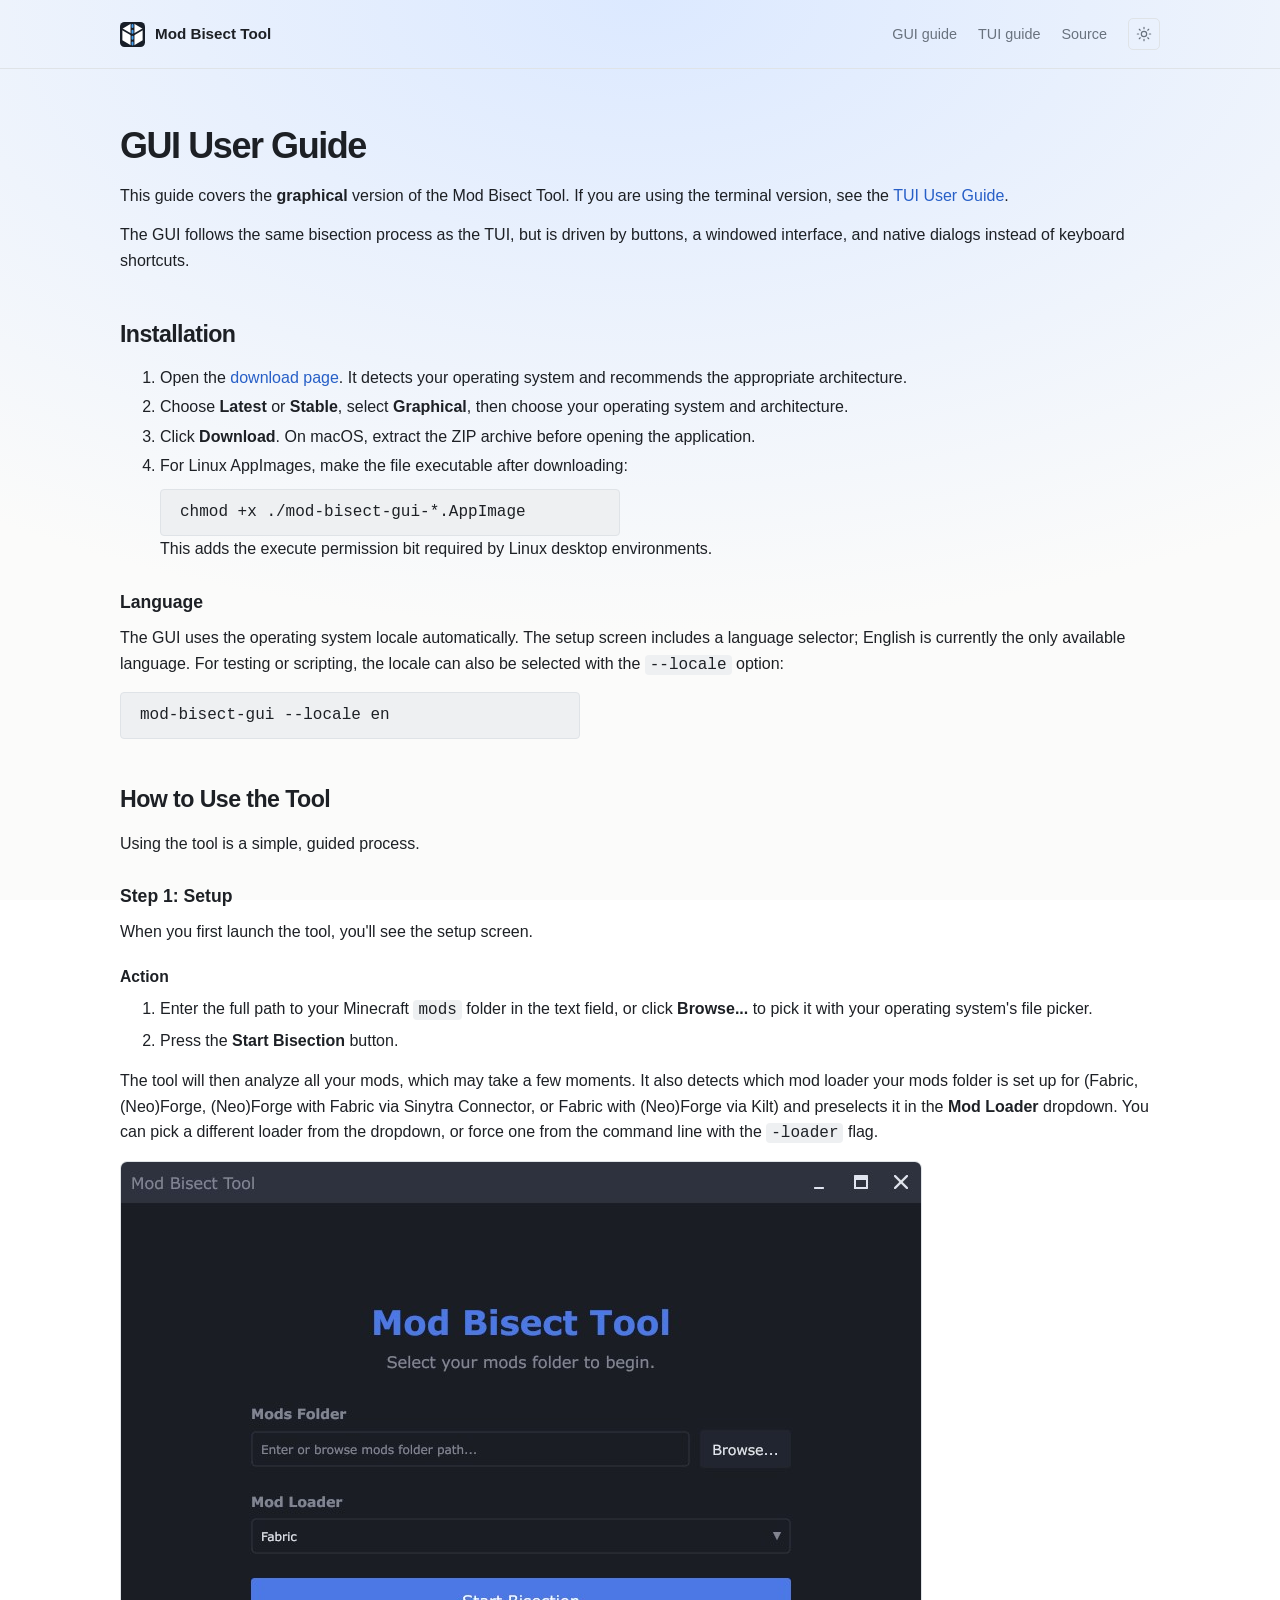
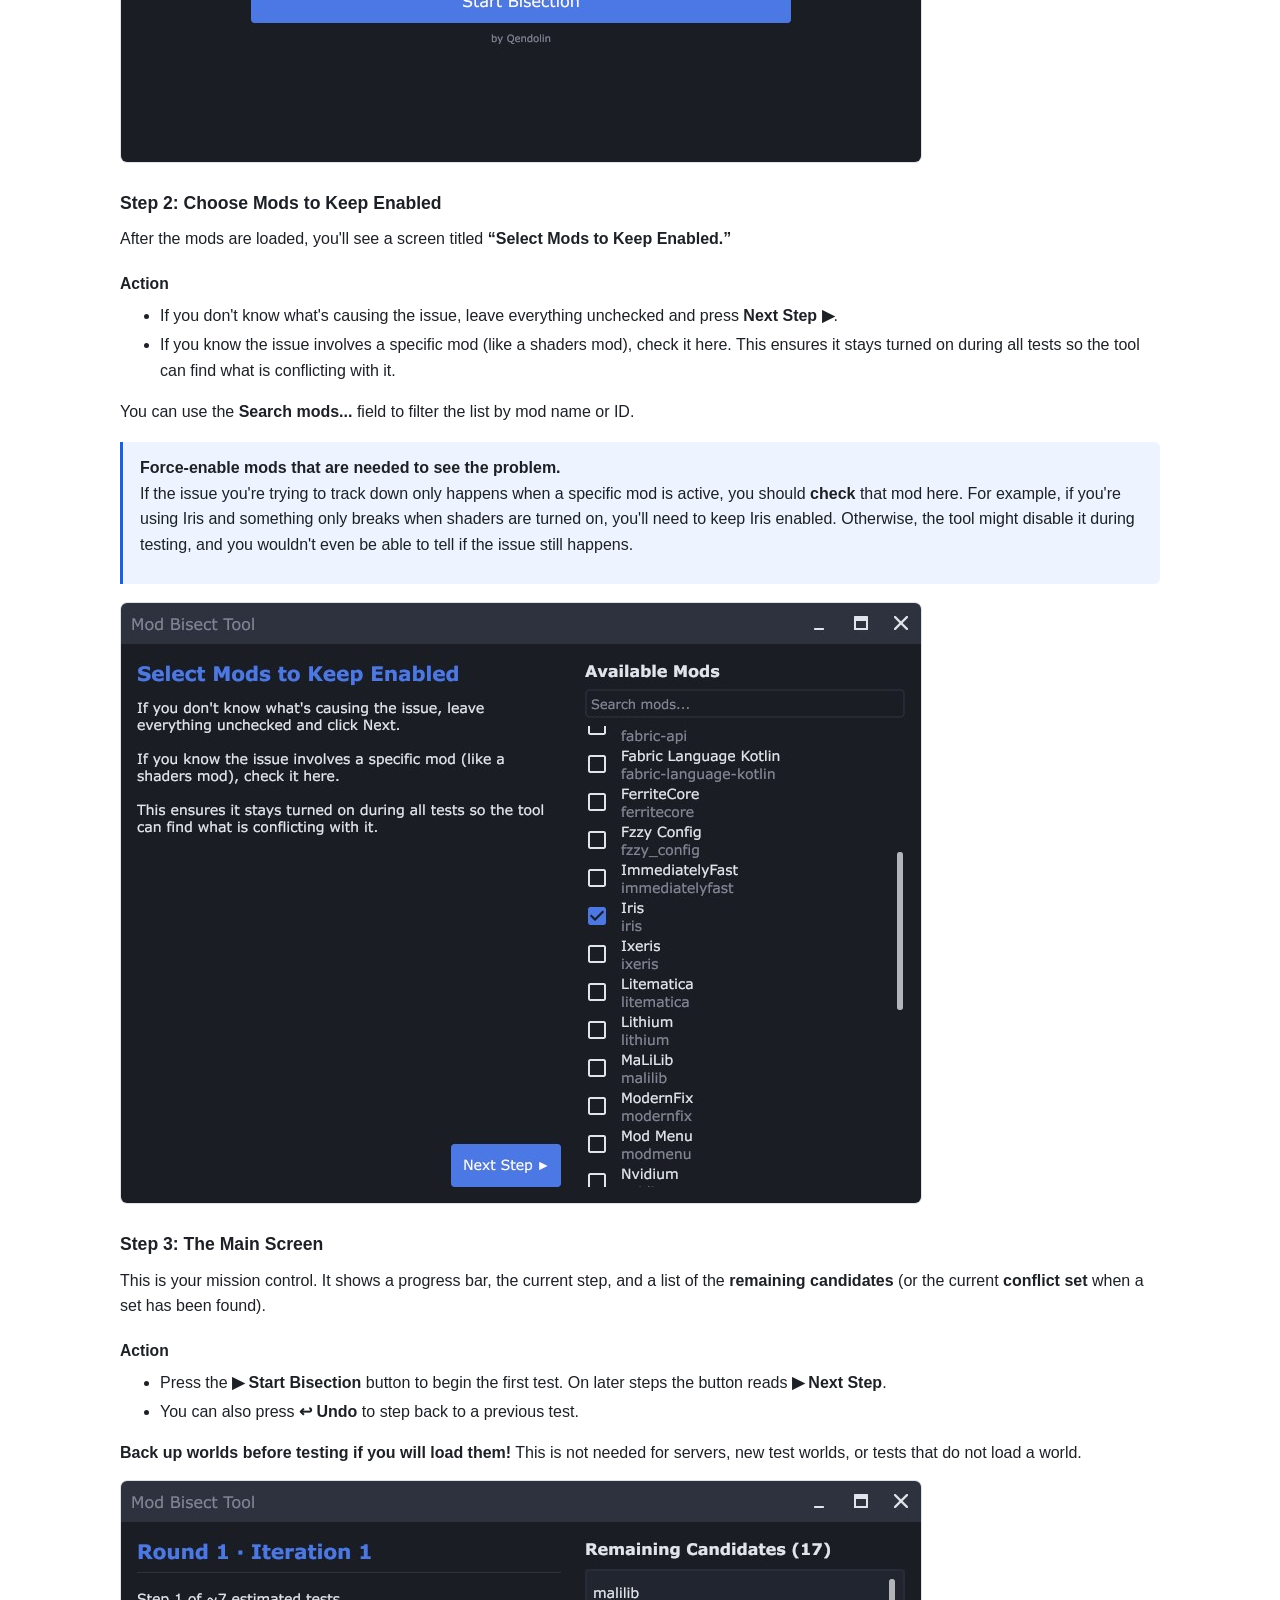
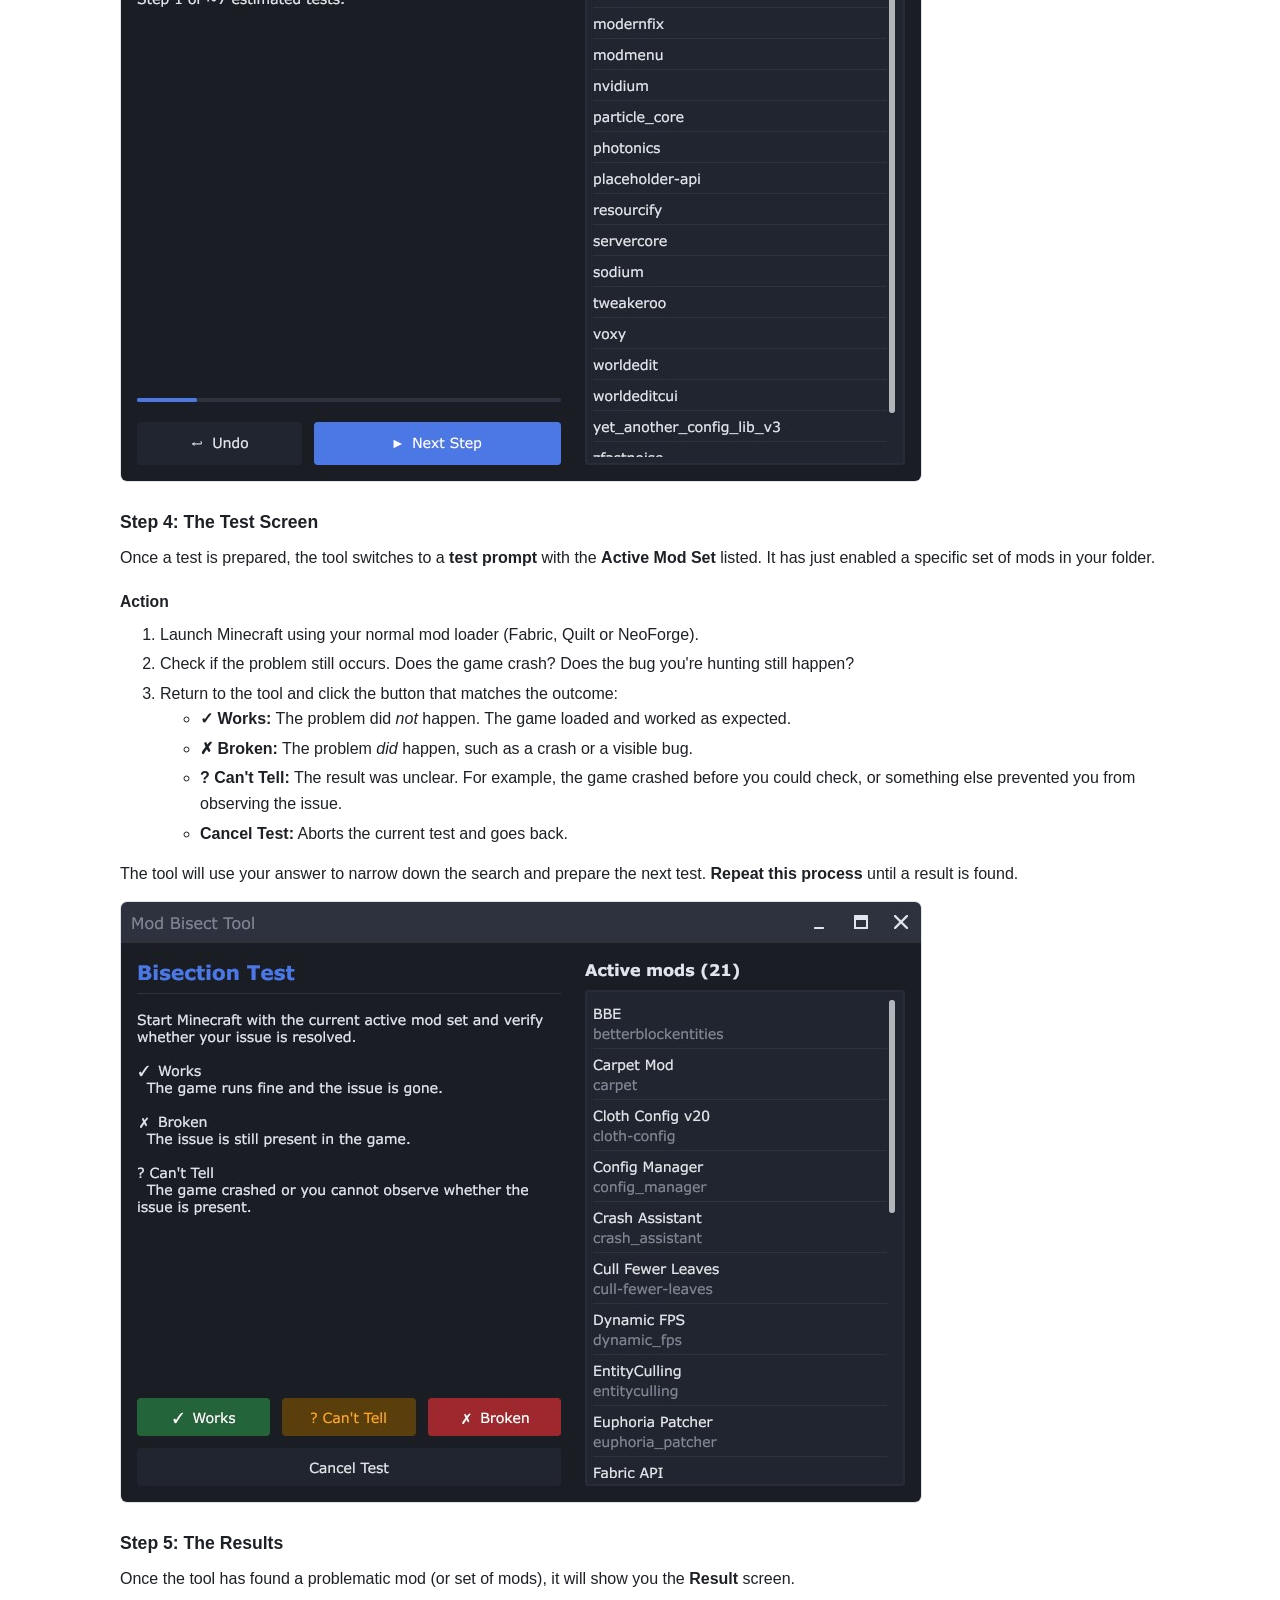
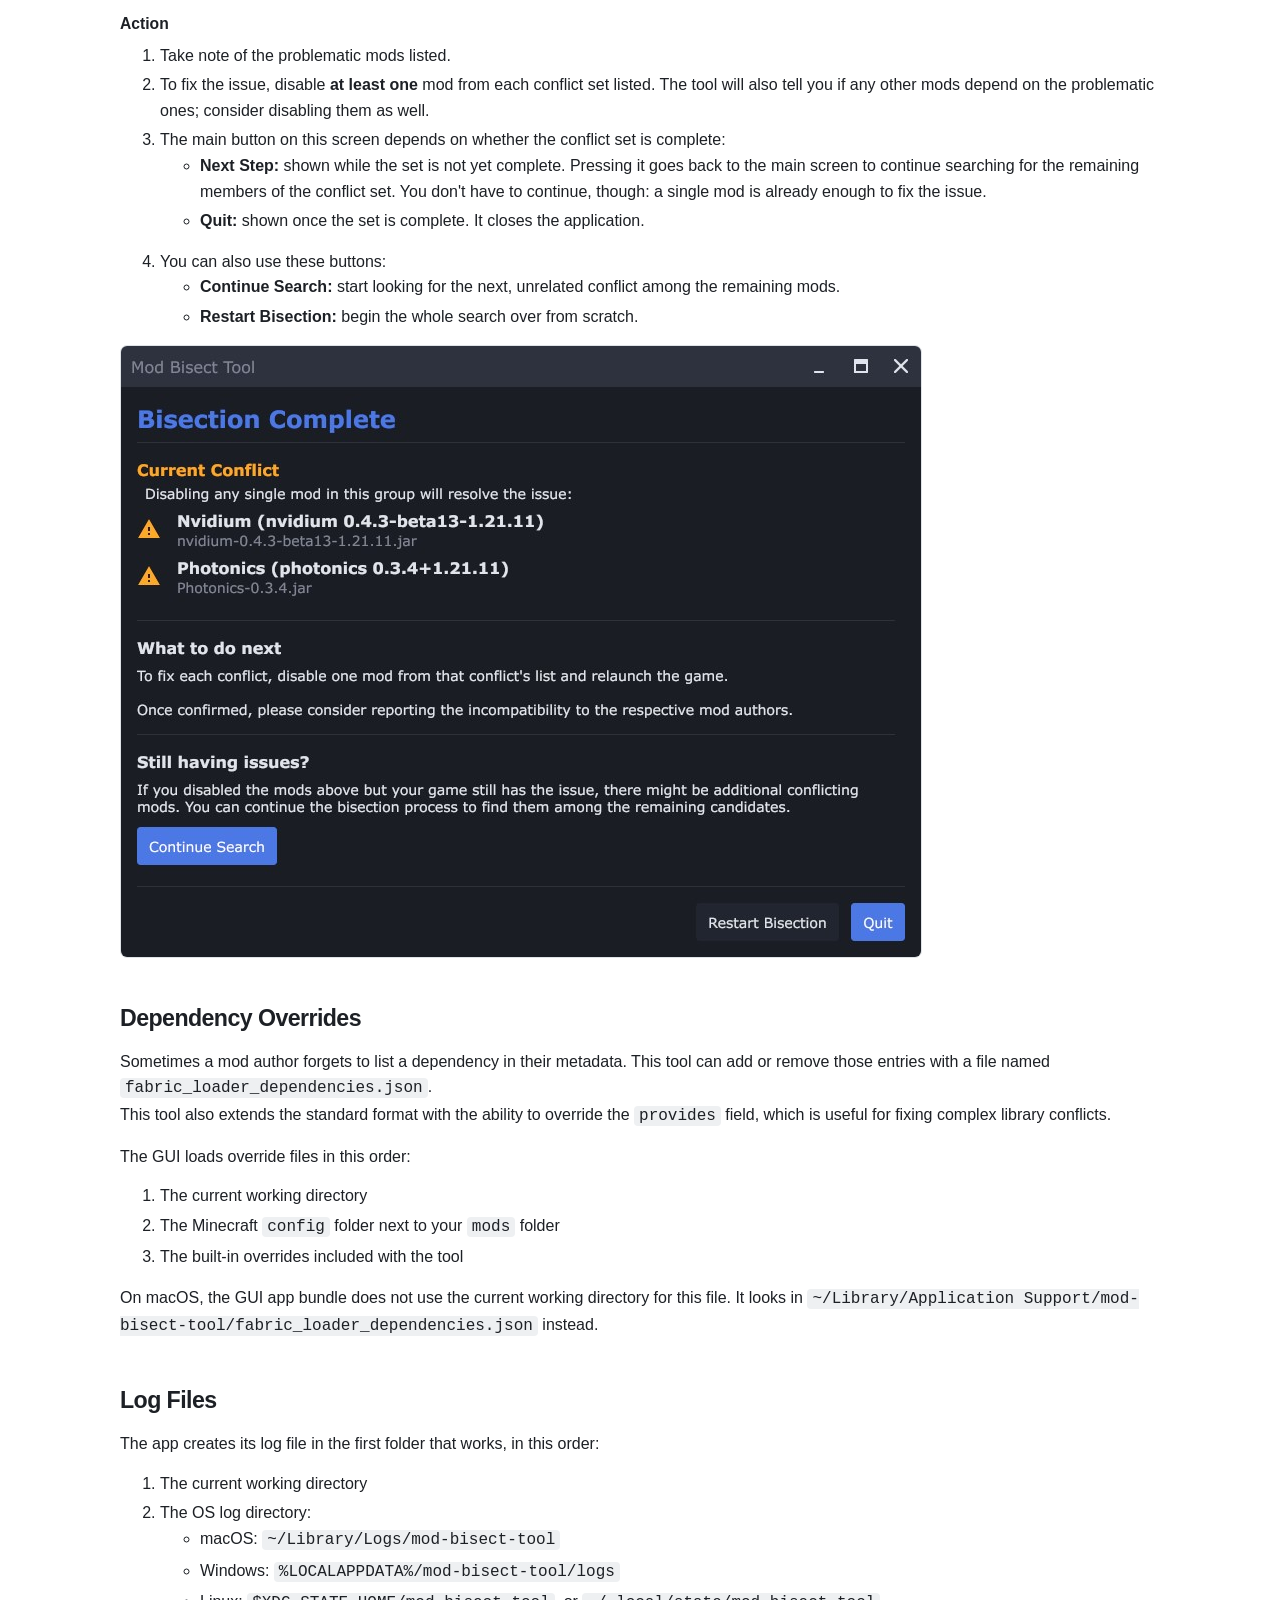
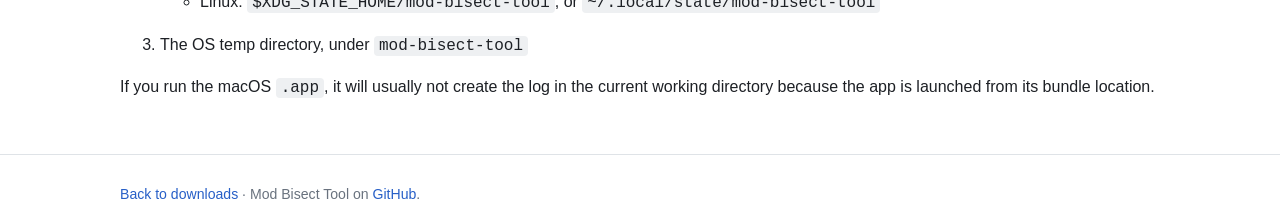
==== www/GUI-User-Guide.html @ e83deeeb "Add github page" ====
<!DOCTYPE html>
<html lang="en">
<head>
  <meta charset="utf-8">
  <meta name="viewport" content="width=device-width, initial-scale=1">
  <title>GUI User Guide &middot; Mod Bisect Tool</title>
  <meta name="description" content="How to use the graphical version of the Mod Bisect Tool.">
  <link rel="icon" href="favicon.svg" type="image/svg+xml">
  <link rel="stylesheet" href="style.css">
</head>
<body>
  <header class="site-header">
    <div class="container header-inner">
      <a class="brand" href="index.html">
        <img src="favicon.svg" alt="" width="25" height="25">
        <span>Mod Bisect Tool</span>
      </a>
      <nav aria-label="Primary navigation">
        <a href="GUI-User-Guide.html">GUI guide</a>
        <a href="TUI-User-Guide.html">TUI guide</a>
        <a href="https://github.com/Qendolin/mod-bisect-tool">Source</a>
        <button class="theme-toggle" id="theme-toggle" type="button" aria-label="Switch color theme" title="Switch color theme">
          <svg class="theme-icon icon-sun" viewBox="0 0 24 24" aria-hidden="true"><circle cx="12" cy="12" r="4"></circle><path d="M12 2v2M12 20v2M4.93 4.93l1.42 1.42M17.65 17.65l1.42 1.42M2 12h2M20 12h2M4.93 19.07l1.42-1.42M17.65 6.35l1.42-1.42"></path></svg>
          <svg class="theme-icon icon-moon" viewBox="0 0 24 24" aria-hidden="true"><path d="M20.5 14.5A8.5 8.5 0 1 1 10 3.5a7 7 0 0 0 10.5 11Z"></path></svg>
        </button>
      </nav>
    </div>
  </header>

  <main class="container">
    <article class="guide">
      <h1>GUI User Guide</h1>

      <p>This guide covers the <strong>graphical</strong> version of the Mod Bisect Tool.
      If you are using the terminal version, see the
      <a href="TUI-User-Guide.html">TUI User Guide</a>.</p>

      <p>The GUI follows the same bisection process as the TUI, but is driven by buttons,
      a windowed interface, and native dialogs instead of keyboard shortcuts.</p>

      <h2>Installation</h2>

      <ol>
        <li>Open the <a href="index.html#downloads">download page</a>. It detects your operating system and recommends the appropriate architecture.</li>
        <li>Choose <strong>Latest</strong> or <strong>Stable</strong>, select <strong>Graphical</strong>, then choose your operating system and architecture.</li>
        <li>Click <strong>Download</strong>. On macOS, extract the ZIP archive before opening the application.</li>
        <li>For Linux AppImages, make the file executable after downloading:
          <pre><code>chmod +x ./mod-bisect-gui-*.AppImage</code></pre>
          This adds the execute permission bit required by Linux desktop environments.
        </li>
      </ol>

      <h3>Language</h3>

      <p>The GUI uses the operating system locale automatically. The setup screen includes a
      language selector; English is currently the only available language. For testing or
      scripting, the locale can also be selected with the <code>--locale</code> option:</p>

      <pre><code>mod-bisect-gui --locale en</code></pre>

      <h2>How to Use the Tool</h2>

      <p>Using the tool is a simple, guided process.</p>

      <h3>Step 1: Setup</h3>

      <p>When you first launch the tool, you'll see the setup screen.</p>

      <h4>Action</h4>

      <ol>
        <li>Enter the full path to your Minecraft <code>mods</code> folder in the text field, or click <strong>Browse...</strong> to pick it with your operating system's file picker.</li>
        <li>Press the <strong>Start Bisection</strong> button.</li>
      </ol>

      <p>The tool will then analyze all your mods, which may take a few moments. It also detects
      which mod loader your mods folder is set up for (Fabric, (Neo)Forge, (Neo)Forge with Fabric
      via Sinytra Connector, or Fabric with (Neo)Forge via Kilt) and preselects it in the
      <strong>Mod Loader</strong> dropdown. You can pick a different loader from the dropdown, or
      force one from the command line with the <code>-loader</code> flag.</p>

      <p><img src="img/gui-setup-screen.jpg" alt="Setup screen"></p>

      <h3>Step 2: Choose Mods to Keep Enabled</h3>

      <p>After the mods are loaded, you'll see a screen titled <strong>&ldquo;Select Mods to Keep Enabled.&rdquo;</strong></p>

      <h4>Action</h4>

      <ul>
        <li>If you don't know what's causing the issue, leave everything unchecked and press <strong>Next Step &#9654;</strong>.</li>
        <li>If you know the issue involves a specific mod (like a shaders mod), check it here. This ensures it stays turned on during all tests so the tool can find what is conflicting with it.</li>
      </ul>

      <p>You can use the <strong>Search mods...</strong> field to filter the list by mod name or ID.</p>

      <blockquote>
        <p><strong>Force-enable mods that are needed to see the problem.</strong><br>
        If the issue you're trying to track down only happens when a specific mod is active, you
        should <strong>check</strong> that mod here. For example, if you're using Iris and something
        only breaks when shaders are turned on, you'll need to keep Iris enabled. Otherwise, the tool
        might disable it during testing, and you wouldn't even be able to tell if the issue still happens.</p>
      </blockquote>

      <p><img src="img/gui-mod-select-screen.jpg" alt="Mod select screen"></p>

      <h3>Step 3: The Main Screen</h3>

      <p>This is your mission control. It shows a progress bar, the current step, and a list of the
      <strong>remaining candidates</strong> (or the current <strong>conflict set</strong> when a set has been found).</p>

      <h4>Action</h4>

      <ul>
        <li>Press the <strong>&#9654; Start Bisection</strong> button to begin the first test. On later steps the button reads <strong>&#9654; Next Step</strong>.</li>
        <li>You can also press <strong>&#8617; Undo</strong> to step back to a previous test.</li>
      </ul>

      <p><strong>Back up worlds before testing if you will load them!</strong> This is not needed
      for servers, new test worlds, or tests that do not load a world.</p>

      <p><img src="img/gui-main-screen.jpg" alt="Main screen"></p>

      <h3>Step 4: The Test Screen</h3>

      <p>Once a test is prepared, the tool switches to a <strong>test prompt</strong> with the
      <strong>Active Mod Set</strong> listed. It has just enabled a specific set of mods in your folder.</p>

      <h4>Action</h4>

      <ol>
        <li>Launch Minecraft using your normal mod loader (Fabric, Quilt or NeoForge).</li>
        <li>Check if the problem still occurs. Does the game crash? Does the bug you're hunting still happen?</li>
        <li>Return to the tool and click the button that matches the outcome:
          <ul>
            <li><strong>&#10003; Works:</strong> The problem did <em>not</em> happen. The game loaded and worked as expected.</li>
            <li><strong>&#10007; Broken:</strong> The problem <em>did</em> happen, such as a crash or a visible bug.</li>
            <li><strong>? Can't Tell:</strong> The result was unclear. For example, the game crashed before you could check, or something else prevented you from observing the issue.</li>
            <li><strong>Cancel Test:</strong> Aborts the current test and goes back.</li>
          </ul>
        </li>
      </ol>

      <p>The tool will use your answer to narrow down the search and prepare the next test.
      <strong>Repeat this process</strong> until a result is found.</p>

      <p><img src="img/gui-test-screen.jpg" alt="Test prompt"></p>

      <h3>Step 5: The Results</h3>

      <p>Once the tool has found a problematic mod (or set of mods), it will show you the
      <strong>Result</strong> screen.</p>

      <h4>Action</h4>

      <ol>
        <li>Take note of the problematic mods listed.</li>
        <li>To fix the issue, disable <strong>at least one</strong> mod from each conflict set listed. The tool will also tell you if any other mods depend on the problematic ones; consider disabling them as well.</li>
        <li>The main button on this screen depends on whether the conflict set is complete:
          <ul>
            <li><strong>Next Step:</strong> shown while the set is not yet complete. Pressing it goes back to the main screen to continue searching for the remaining members of the conflict set. You don't have to continue, though: a single mod is already enough to fix the issue.</li>
            <li><strong>Quit:</strong> shown once the set is complete. It closes the application.</li>
          </ul>
        </li>
        <li>You can also use these buttons:
          <ul>
            <li><strong>Continue Search:</strong> start looking for the next, unrelated conflict among the remaining mods.</li>
            <li><strong>Restart Bisection:</strong> begin the whole search over from scratch.</li>
          </ul>
        </li>
      </ol>

      <p><img src="img/gui-result-screen.jpg" alt="Result screen"></p>

      <h2>Dependency Overrides</h2>

      <p>Sometimes a mod author forgets to list a dependency in their metadata. This tool can add or
      remove those entries with a file named <code>fabric_loader_dependencies.json</code>.<br>
      This tool also extends the standard format with the ability to override the <code>provides</code>
      field, which is useful for fixing complex library conflicts.</p>

      <p>The GUI loads override files in this order:</p>
      <ol>
        <li>The current working directory</li>
        <li>The Minecraft <code>config</code> folder next to your <code>mods</code> folder</li>
        <li>The built-in overrides included with the tool</li>
      </ol>

      <p>On macOS, the GUI app bundle does not use the current working directory for this file. It
      looks in <code>~/Library/Application Support/mod-bisect-tool/fabric_loader_dependencies.json</code> instead.</p>

      <h2>Log Files</h2>

      <p>The app creates its log file in the first folder that works, in this order:</p>
      <ol>
        <li>The current working directory</li>
        <li>The OS log directory:
          <ul>
            <li>macOS: <code>~/Library/Logs/mod-bisect-tool</code></li>
            <li>Windows: <code>%LOCALAPPDATA%/mod-bisect-tool/logs</code></li>
            <li>Linux: <code>$XDG_STATE_HOME/mod-bisect-tool</code>, or <code>~/.local/state/mod-bisect-tool</code></li>
          </ul>
        </li>
        <li>The OS temp directory, under <code>mod-bisect-tool</code></li>
      </ol>

      <p>If you run the macOS <code>.app</code>, it will usually not create the log in the current
      working directory because the app is launched from its bundle location.</p>
    </article>
  </main>

  <footer class="site-footer">
    <div class="container">
      <a href="index.html">Back to downloads</a> &middot; Mod Bisect Tool on
      <a href="https://github.com/Qendolin/mod-bisect-tool">GitHub</a>.
    </div>
  </footer>
  <script>
    (() => {
      const toggle = document.querySelector("#theme-toggle");
      const saved = localStorage.getItem("mod-bisect-theme");
      if (saved === "light" || saved === "dark") document.documentElement.dataset.theme = saved;
      const theme = () => document.documentElement.dataset.theme ||
        (window.matchMedia("(prefers-color-scheme: dark)").matches ? "dark" : "light");
      const update = () => {
        const dark = theme() === "dark";
        toggle.setAttribute("aria-label", dark ? "Switch to light mode" : "Switch to dark mode");
        toggle.title = dark ? "Switch to light mode" : "Switch to dark mode";
        toggle.dataset.theme = dark ? "dark" : "light";
      };
      toggle.addEventListener("click", () => {
        const next = theme() === "dark" ? "light" : "dark";
        document.documentElement.dataset.theme = next;
        localStorage.setItem("mod-bisect-theme", next);
        update();
      });
      update();
    })();
  </script>
</body>
</html>
---- www/style.css ----
:root {
  --background: #fbfbfa;
  --surface: #ffffff;
  --surface-muted: #f1f3f5;
  --text: #1d2025;
  --muted: #69727e;
  --faint: #9aa2ac;
  --line: #dfe3e7;
  --accent: #275fc7;
  --accent-wash: #edf3ff;
  --background-glow: #dce9ff;
  --note: #fff8e5;
  --note-line: #d9b85d;
  --code: #eef0f2;
}

@media (prefers-color-scheme: dark) {
  :root {
    --background: #111316;
    --surface: #191c21;
    --surface-muted: #23272e;
    --text: #edf0f4;
    --muted: #9ca5b0;
    --faint: #747d88;
    --line: #303640;
    --accent: #83adff;
    --accent-wash: #1b2c4d;
    --background-glow: #1b2c4d;
    --note: #2c2718;
    --note-line: #947c3d;
    --code: #22262d;
  }
}

:root[data-theme="light"] {
  --background: #fbfbfa;
  --surface: #ffffff;
  --surface-muted: #f1f3f5;
  --text: #1d2025;
  --muted: #69727e;
  --faint: #9aa2ac;
  --line: #dfe3e7;
  --accent: #275fc7;
  --accent-wash: #edf3ff;
  --background-glow: #dce9ff;
  --note: #fff8e5;
  --note-line: #d9b85d;
  --code: #eef0f2;
}
:root[data-theme="dark"] {
  --background: #111316;
  --surface: #191c21;
  --surface-muted: #23272e;
  --text: #edf0f4;
  --muted: #9ca5b0;
  --faint: #747d88;
  --line: #303640;
  --accent: #83adff;
  --accent-wash: #1b2c4d;
  --background-glow: #1b2c4d;
  --note: #2c2718;
  --note-line: #947c3d;
  --code: #22262d;
}

* { box-sizing: border-box; }
html { scroll-behavior: smooth; }
body {
  margin: 0;
  color: var(--text);
  background: radial-gradient(ellipse 90% 70% at 50% 0%, var(--background-glow) 0%, var(--background) 100%);
  background-attachment: fixed;
  font: 16px/1.6 -apple-system, BlinkMacSystemFont, "Segoe UI", Roboto, Helvetica, Arial, sans-serif;
  -webkit-font-smoothing: antialiased;
}
.container { width: min(100% - 48px, 1040px); margin: 0 auto; }
a { color: var(--accent); text-decoration: none; }
a:hover { text-decoration: underline; }

/* Site chrome */
.site-header { border-bottom: 1px solid var(--line); }
.header-inner { display: flex; align-items: center; min-height: 68px; gap: 10px; }
.brand { display: inline-flex; align-items: center; gap: 10px; color: var(--text); font-size: .95rem; font-weight: 700; }
.brand:hover { color: var(--text); text-decoration: none; }
.brand img { width: 25px; height: 25px; }
.site-header nav { display: flex; align-items: center; gap: 21px; margin-left: auto; }
.site-header nav a { display: inline-flex; align-items: center; color: var(--muted); font-size: .9rem; line-height: 1; }
.site-header nav a:hover { color: var(--text); }
.theme-toggle {
  display: inline-flex;
  align-items: center;
  justify-content: center;
  width: 32px;
  height: 32px;
  padding: 0;
  border: 1px solid var(--line);
  border-radius: 5px;
  color: var(--muted);
  background: transparent;
  font: inherit;
  font-size: .8rem;
  cursor: pointer;
}
.theme-toggle:hover { border-color: var(--accent); color: var(--accent); }
.theme-icon { width: 16px; height: 16px; fill: none; stroke: currentColor; stroke-linecap: round; stroke-linejoin: round; stroke-width: 1.8; }
.icon-moon { display: none; fill: currentColor; stroke: none; }
.theme-toggle[data-theme="dark"] .icon-sun { display: none; }
.theme-toggle[data-theme="dark"] .icon-moon { display: block; }

/* Landing page */
.intro { max-width: 660px; padding: 82px 0 72px; }
.intro h1 { margin: 0 0 13px; font-size: 2.35rem; font-weight: 750; letter-spacing: -.04em; line-height: 1.1; }
.intro p { max-width: 58ch; margin: 0; color: var(--muted); font-size: 1.08rem; }
.section-rule { padding: 38px 0 58px; }
.section-heading { margin-bottom: 28px; }
.section-heading h2, .start h2 { margin: 0; font-size: 1.32rem; letter-spacing: -.025em; }
.downloads .section-heading h2 { font-size: 1.75rem; letter-spacing: -.035em; }
.section-kicker { margin: 0 0 4px; color: var(--muted); font-size: .73rem; font-weight: 800; letter-spacing: .13em; text-transform: uppercase; }
.section-description { max-width: 58ch; margin: 8px 0 0; color: var(--muted); font-size: .92rem; }
.start { display: block; }
.guide-links { display: flex; gap: 23px; margin-top: 17px; }
.text-link { color: var(--text); font-weight: 600; }
.text-link span { margin-left: 4px; color: var(--accent); }
.text-link:hover { color: var(--accent); }

/* Download wizard */
.wizard {
  display: grid;
  grid-template-columns: repeat(4, 1fr);
  gap: 12px;
  padding: 22px 0 25px;
  border-top: 1px solid var(--line);
  border-bottom: 1px solid var(--line);
}
.download-panel {
  padding: 0 20px 20px;
  border: 1px solid var(--line);
  border-radius: 8px;
  background: var(--surface-muted);
}
.wizard-field { display: flex; flex-direction: column; gap: 6px; }
.wizard-field label { color: var(--muted); font-size: .78rem; font-weight: 700; }
select {
  width: 100%;
  min-height: 40px;
  padding: 0 10px;
  border: 1px solid var(--line);
  border-radius: 6px;
  color: var(--text);
  background: var(--surface);
  font: inherit;
  font-size: .9rem;
}
select:focus { outline: 2px solid var(--accent); outline-offset: 1px; }
.wizard-result { min-height: 132px; }
.selected-build {
  display: flex;
  justify-content: space-between;
  align-items: center;
  gap: 20px;
  padding: 22px 0 8px;
}
.selected-label { margin: 0 0 2px; color: var(--accent); font-size: .75rem; font-weight: 800; letter-spacing: .08em; text-transform: uppercase; }
.selected-meta { margin: 0 0 8px; font-size: .92rem; }
.filename { display: inline-block; max-width: 100%; overflow-wrap: anywhere; color: var(--muted); background: var(--code); font-size: .82rem; }
.selected-actions { display: flex; align-items: center; gap: 15px; flex: 0 0 auto; }
.guide-link { font-size: .88rem; font-weight: 650; }
.download-link { flex: 0 0 auto; padding: 9px 17px; border: 1px solid var(--accent); border-radius: 6px; color: var(--accent); background: var(--accent-wash); font-size: .9rem; font-weight: 700; }
.download-link:hover { color: var(--accent); background: var(--surface); text-decoration: none; }
.unavailable { margin: 24px 0 8px; color: var(--muted); font-size: .92rem; }
.chmod-note {
  display: flex;
  flex-wrap: wrap;
  align-items: baseline;
  gap: 4px 7px;
  margin: 4px 0 0;
  padding: 13px 15px;
  border-left: 3px solid var(--accent);
  border-radius: 0 6px 6px 0;
  color: var(--text);
  background: var(--accent-wash);
  font-size: .88rem;
}
.chmod-note strong { font-weight: 700; }
.chmod-note code { flex-basis: 100%; width: fit-content; margin-top: 3px; color: var(--text); }
[hidden] { display: none !important; }

/* Complete fallback catalogue */
.all-downloads { margin-top: 112px; padding-top: 60px; }
.version-group { margin: 0 0 10px; border-bottom: 1px solid var(--line); }
.version-group summary { display: flex; align-items: baseline; gap: 9px; padding: 15px 2px; cursor: pointer; list-style-position: outside; font-size: 1rem; font-weight: 700; }
.version-group summary::marker { color: var(--accent); }
.version-group summary small { color: var(--muted); font-size: .78rem; font-weight: 500; }
.version-group[open] summary { margin-bottom: 9px; }
.catalogue { width: 100%; border-collapse: collapse; font-size: .87rem; }
.catalogue th, .catalogue td { padding: 9px 10px; border-bottom: 1px solid var(--line); text-align: left; vertical-align: top; }
.catalogue th { color: var(--muted); font-size: .75rem; font-weight: 700; letter-spacing: .04em; text-transform: uppercase; }
.catalogue td:first-child { font-weight: 650; }
.catalogue code { color: var(--muted); font-size: .78rem; }
.catalogue a { white-space: nowrap; }
.channel { color: var(--muted); }

/* Code and notes */
code, pre { font-family: ui-monospace, SFMono-Regular, Menlo, Consolas, monospace; background: var(--code); border-radius: 4px; }
code { padding: 1px 5px; }
pre { max-width: 460px; margin: 10px 0 0; padding: 11px 14px; overflow-x: auto; border: 1px solid var(--line); line-height: 1.45; }
.alert { margin: 0 0 20px; padding: 12px 15px; border-left: 3px solid var(--note-line); color: var(--text); background: var(--note); font-size: .92rem; }
.alert .title { font-weight: 700; }

/* Guide pages */
.guide { padding: 58px 0 20px; }
.guide h1 { margin: 0 0 18px; font-size: 2.25rem; letter-spacing: -.04em; line-height: 1.05; }
.guide h2 { margin: 42px 0 12px; font-size: 1.45rem; letter-spacing: -.025em; }
.guide h3 { margin: 26px 0 9px; font-size: 1.1rem; }
.guide h4 { margin: 19px 0 7px; font-size: .98rem; }
.guide p, .guide ul, .guide ol { max-width: none; }
.guide p { margin: 0 0 14px; }
.guide ul, .guide ol { margin: 0 0 15px; }
.guide li { margin-bottom: 4px; }
.guide blockquote { max-width: none; margin: 18px 0; padding: 13px 17px; border-left: 3px solid var(--accent); border-radius: 0 6px 6px 0; background: var(--accent-wash); }
.guide strong { font-weight: 650; }
.guide table { width: 100%; border-collapse: collapse; font-size: .9rem; }
.guide table th, .guide table td { padding: 7px 10px; border: 1px solid var(--line); text-align: left; }
.guide table th { color: var(--muted); }
.guide img { display: block; max-width: 100%; height: auto; margin: 9px 0 22px; border: 1px solid var(--line); border-radius: 7px; }
.guide hr { margin: 28px 0; border: 0; border-top: 1px solid var(--line); }

.site-footer { margin-top: 18px; padding: 28px 0 36px; border-top: 1px solid var(--line); color: var(--muted); font-size: .88rem; }

@media (max-width: 760px) {
  .container { width: min(100% - 32px, 1040px); }
  .site-header .header-inner { min-height: 60px; }
  .site-header nav { gap: 12px; }
  .site-header nav a:last-child { display: none; }
  .theme-toggle { width: 30px; height: 30px; }
  .intro { padding: 55px 0 43px; }
  .intro h1 { font-size: 2.05rem; }
  .section-description { margin-top: 8px; text-align: left; }
  .guide-links { flex-wrap: wrap; margin-top: 16px; }
  .wizard { grid-template-columns: repeat(2, 1fr); }
  .download-panel { padding-right: 12px; padding-left: 12px; }
  .selected-build { display: block; }
  .selected-actions { margin-top: 16px; }
  .download-link { display: inline-block; margin-top: 16px; }
  .catalogue { min-width: 650px; }
  .all-downloads { overflow-x: auto; }
}

@media (max-width: 420px) {
  .wizard { grid-template-columns: 1fr; }
  .guide-links { display: grid; gap: 10px; }
}
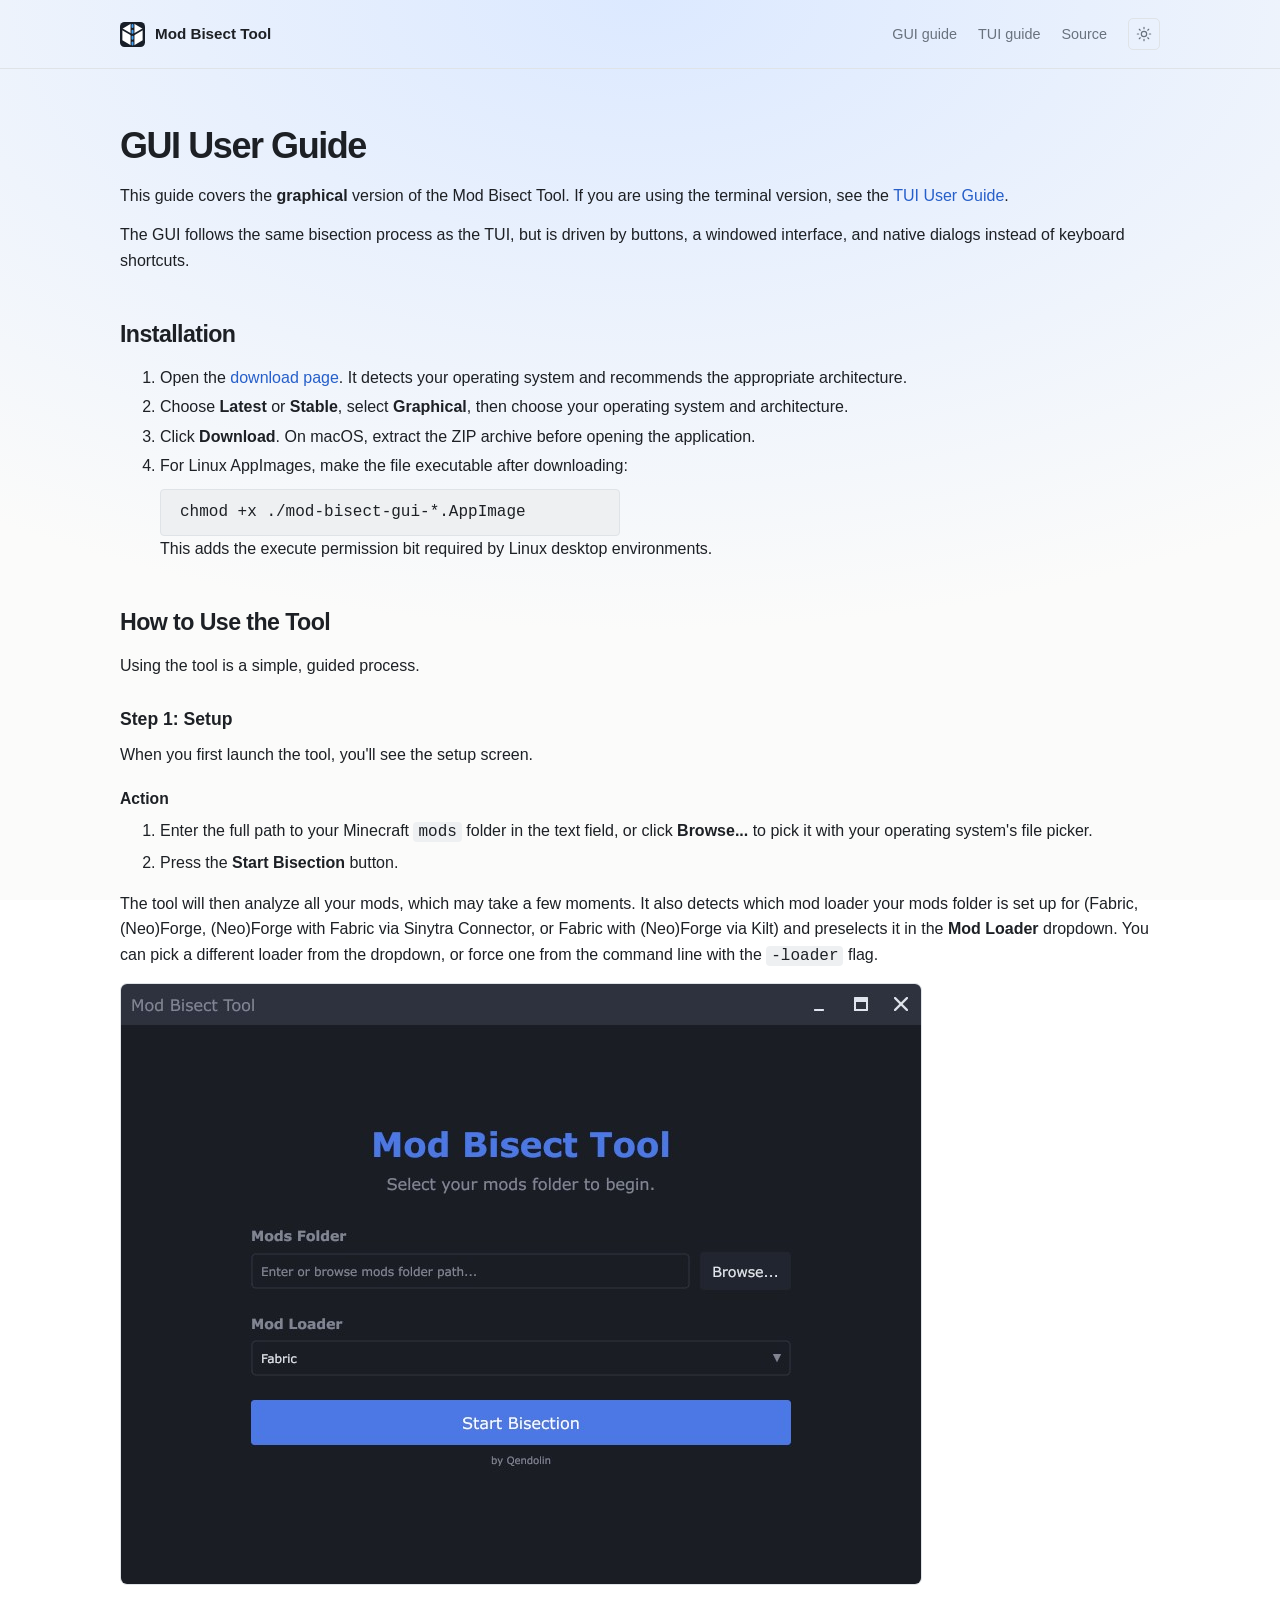
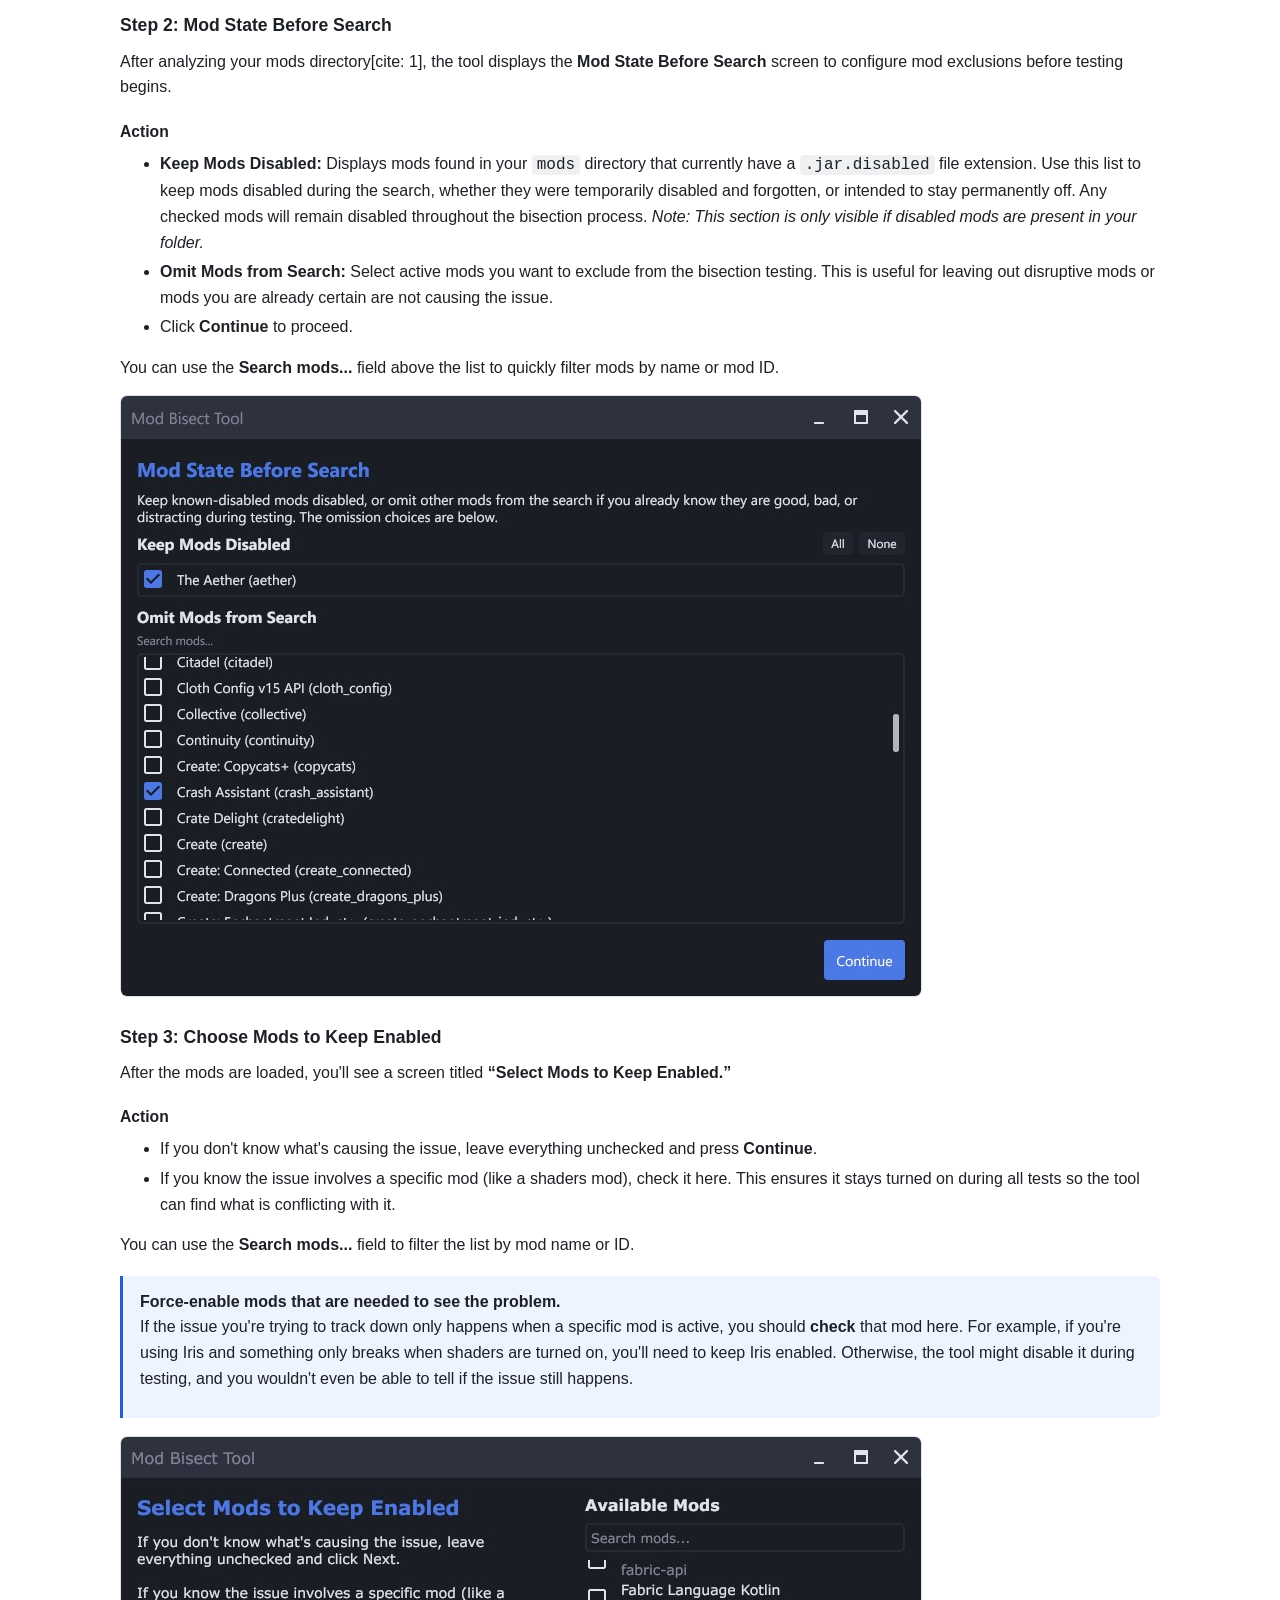
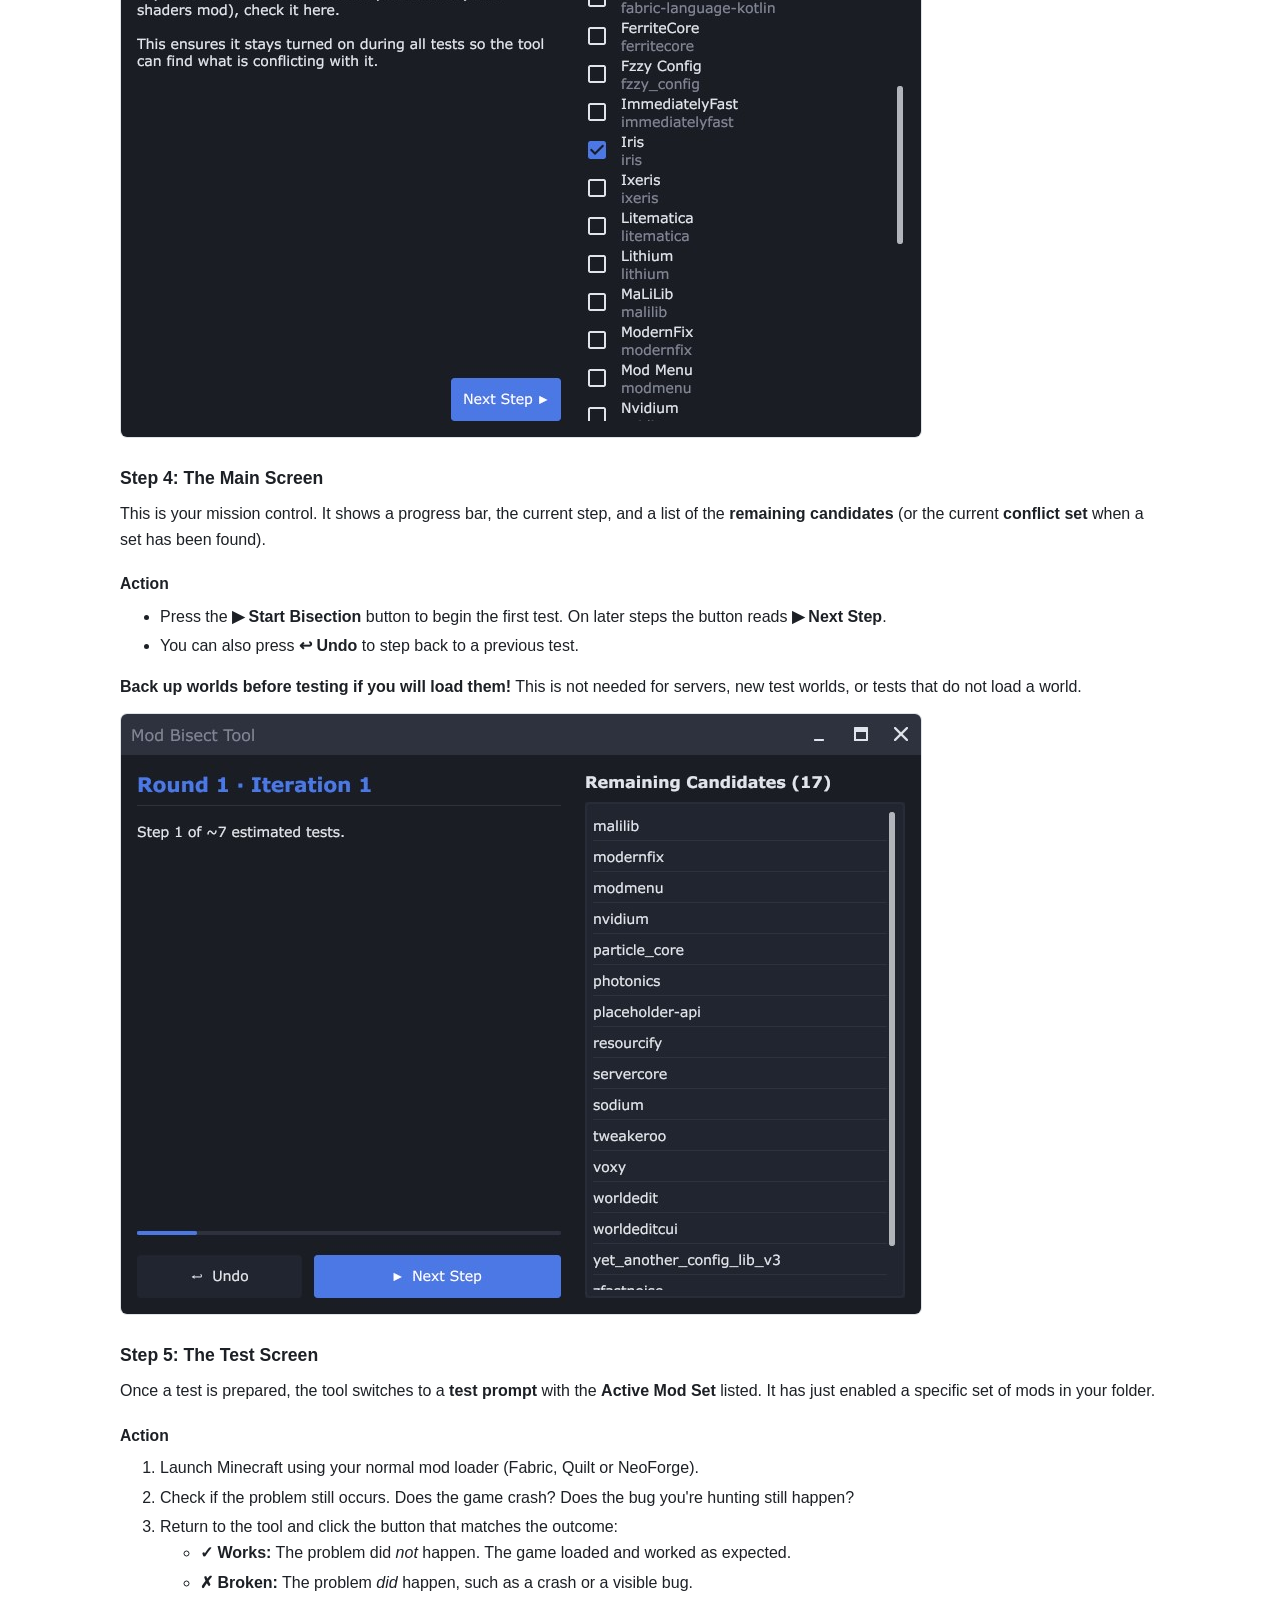
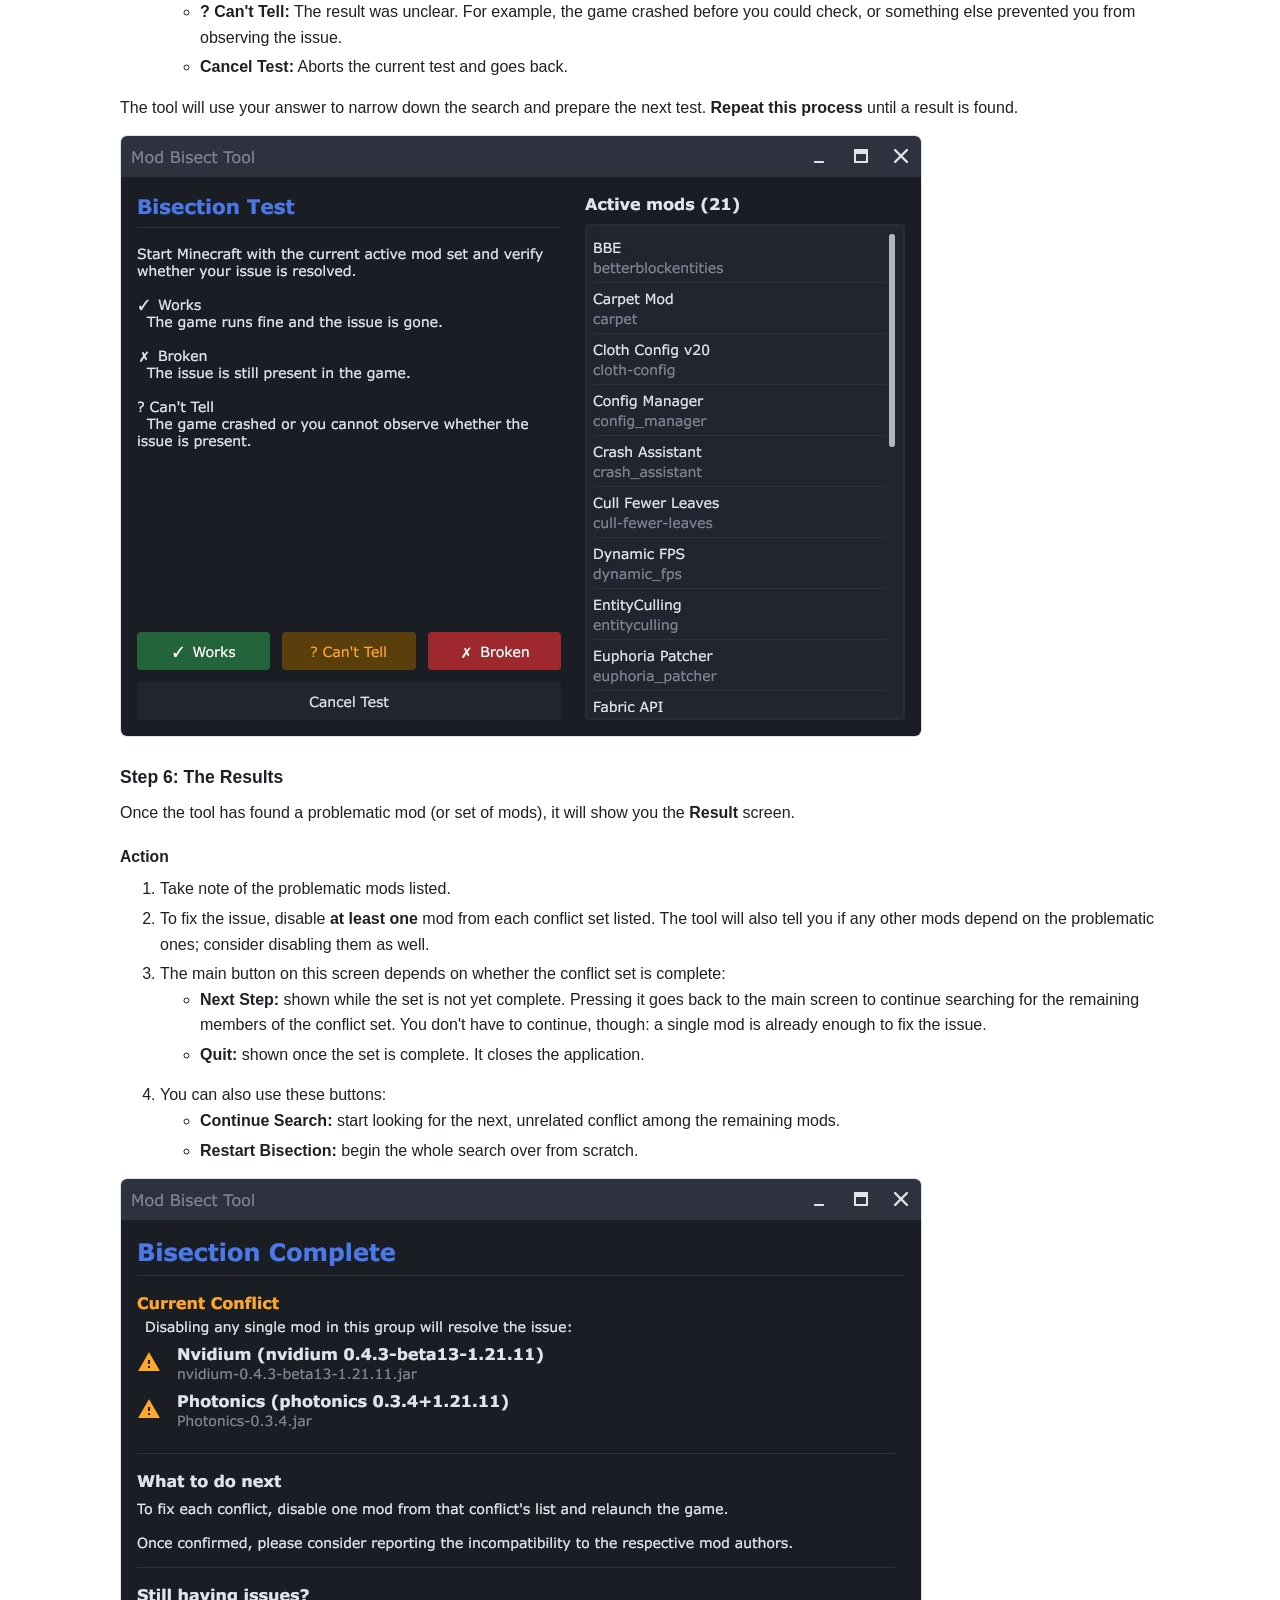
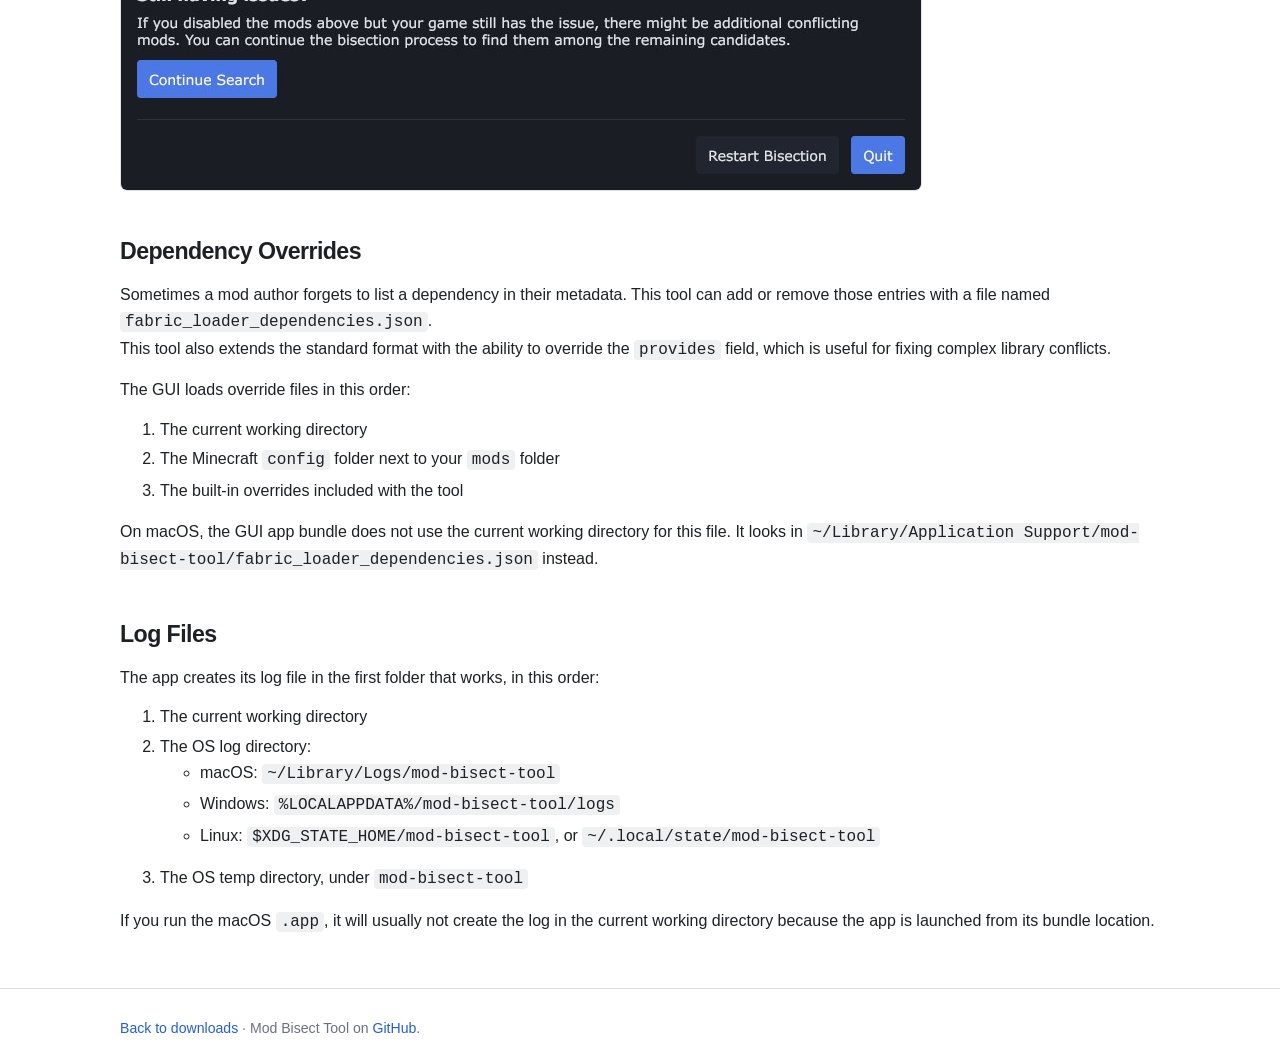
==== commit 5dc197e7: "Update user guide" ====
--- a/www/GUI-User-Guide.html
+++ b/www/GUI-User-Guide.html
@@ -1,241 +1,451 @@
-<!DOCTYPE html>
+<!doctype html>
 <html lang="en">
-<head>
-  <meta charset="utf-8">
-  <meta name="viewport" content="width=device-width, initial-scale=1">
-  <title>GUI User Guide &middot; Mod Bisect Tool</title>
-  <meta name="description" content="How to use the graphical version of the Mod Bisect Tool.">
-  <link rel="icon" href="favicon.svg" type="image/svg+xml">
-  <link rel="stylesheet" href="style.css">
-</head>
-<body>
-  <header class="site-header">
-    <div class="container header-inner">
-      <a class="brand" href="index.html">
-        <img src="favicon.svg" alt="" width="25" height="25">
-        <span>Mod Bisect Tool</span>
-      </a>
-      <nav aria-label="Primary navigation">
-        <a href="GUI-User-Guide.html">GUI guide</a>
-        <a href="TUI-User-Guide.html">TUI guide</a>
-        <a href="https://github.com/Qendolin/mod-bisect-tool">Source</a>
-        <button class="theme-toggle" id="theme-toggle" type="button" aria-label="Switch color theme" title="Switch color theme">
-          <svg class="theme-icon icon-sun" viewBox="0 0 24 24" aria-hidden="true"><circle cx="12" cy="12" r="4"></circle><path d="M12 2v2M12 20v2M4.93 4.93l1.42 1.42M17.65 17.65l1.42 1.42M2 12h2M20 12h2M4.93 19.07l1.42-1.42M17.65 6.35l1.42-1.42"></path></svg>
-          <svg class="theme-icon icon-moon" viewBox="0 0 24 24" aria-hidden="true"><path d="M20.5 14.5A8.5 8.5 0 1 1 10 3.5a7 7 0 0 0 10.5 11Z"></path></svg>
-        </button>
-      </nav>
-    </div>
-  </header>
-
-  <main class="container">
-    <article class="guide">
-      <h1>GUI User Guide</h1>
-
-      <p>This guide covers the <strong>graphical</strong> version of the Mod Bisect Tool.
-      If you are using the terminal version, see the
-      <a href="TUI-User-Guide.html">TUI User Guide</a>.</p>
-
-      <p>The GUI follows the same bisection process as the TUI, but is driven by buttons,
-      a windowed interface, and native dialogs instead of keyboard shortcuts.</p>
-
-      <h2>Installation</h2>
-
-      <ol>
-        <li>Open the <a href="index.html#downloads">download page</a>. It detects your operating system and recommends the appropriate architecture.</li>
-        <li>Choose <strong>Latest</strong> or <strong>Stable</strong>, select <strong>Graphical</strong>, then choose your operating system and architecture.</li>
-        <li>Click <strong>Download</strong>. On macOS, extract the ZIP archive before opening the application.</li>
-        <li>For Linux AppImages, make the file executable after downloading:
-          <pre><code>chmod +x ./mod-bisect-gui-*.AppImage</code></pre>
-          This adds the execute permission bit required by Linux desktop environments.
-        </li>
-      </ol>
-
-      <h3>Language</h3>
-
-      <p>The GUI uses the operating system locale automatically. The setup screen includes a
-      language selector; English is currently the only available language. For testing or
-      scripting, the locale can also be selected with the <code>--locale</code> option:</p>
-
-      <pre><code>mod-bisect-gui --locale en</code></pre>
-
-      <h2>How to Use the Tool</h2>
-
-      <p>Using the tool is a simple, guided process.</p>
-
-      <h3>Step 1: Setup</h3>
-
-      <p>When you first launch the tool, you'll see the setup screen.</p>
-
-      <h4>Action</h4>
-
-      <ol>
-        <li>Enter the full path to your Minecraft <code>mods</code> folder in the text field, or click <strong>Browse...</strong> to pick it with your operating system's file picker.</li>
-        <li>Press the <strong>Start Bisection</strong> button.</li>
-      </ol>
-
-      <p>The tool will then analyze all your mods, which may take a few moments. It also detects
-      which mod loader your mods folder is set up for (Fabric, (Neo)Forge, (Neo)Forge with Fabric
-      via Sinytra Connector, or Fabric with (Neo)Forge via Kilt) and preselects it in the
-      <strong>Mod Loader</strong> dropdown. You can pick a different loader from the dropdown, or
-      force one from the command line with the <code>-loader</code> flag.</p>
-
-      <p><img src="img/gui-setup-screen.jpg" alt="Setup screen"></p>
-
-      <h3>Step 2: Choose Mods to Keep Enabled</h3>
-
-      <p>After the mods are loaded, you'll see a screen titled <strong>&ldquo;Select Mods to Keep Enabled.&rdquo;</strong></p>
-
-      <h4>Action</h4>
-
-      <ul>
-        <li>If you don't know what's causing the issue, leave everything unchecked and press <strong>Next Step &#9654;</strong>.</li>
-        <li>If you know the issue involves a specific mod (like a shaders mod), check it here. This ensures it stays turned on during all tests so the tool can find what is conflicting with it.</li>
-      </ul>
-
-      <p>You can use the <strong>Search mods...</strong> field to filter the list by mod name or ID.</p>
-
-      <blockquote>
-        <p><strong>Force-enable mods that are needed to see the problem.</strong><br>
-        If the issue you're trying to track down only happens when a specific mod is active, you
-        should <strong>check</strong> that mod here. For example, if you're using Iris and something
-        only breaks when shaders are turned on, you'll need to keep Iris enabled. Otherwise, the tool
-        might disable it during testing, and you wouldn't even be able to tell if the issue still happens.</p>
-      </blockquote>
-
-      <p><img src="img/gui-mod-select-screen.jpg" alt="Mod select screen"></p>
-
-      <h3>Step 3: The Main Screen</h3>
-
-      <p>This is your mission control. It shows a progress bar, the current step, and a list of the
-      <strong>remaining candidates</strong> (or the current <strong>conflict set</strong> when a set has been found).</p>
-
-      <h4>Action</h4>
-
-      <ul>
-        <li>Press the <strong>&#9654; Start Bisection</strong> button to begin the first test. On later steps the button reads <strong>&#9654; Next Step</strong>.</li>
-        <li>You can also press <strong>&#8617; Undo</strong> to step back to a previous test.</li>
-      </ul>
-
-      <p><strong>Back up worlds before testing if you will load them!</strong> This is not needed
-      for servers, new test worlds, or tests that do not load a world.</p>
-
-      <p><img src="img/gui-main-screen.jpg" alt="Main screen"></p>
-
-      <h3>Step 4: The Test Screen</h3>
-
-      <p>Once a test is prepared, the tool switches to a <strong>test prompt</strong> with the
-      <strong>Active Mod Set</strong> listed. It has just enabled a specific set of mods in your folder.</p>
-
-      <h4>Action</h4>
-
-      <ol>
-        <li>Launch Minecraft using your normal mod loader (Fabric, Quilt or NeoForge).</li>
-        <li>Check if the problem still occurs. Does the game crash? Does the bug you're hunting still happen?</li>
-        <li>Return to the tool and click the button that matches the outcome:
-          <ul>
-            <li><strong>&#10003; Works:</strong> The problem did <em>not</em> happen. The game loaded and worked as expected.</li>
-            <li><strong>&#10007; Broken:</strong> The problem <em>did</em> happen, such as a crash or a visible bug.</li>
-            <li><strong>? Can't Tell:</strong> The result was unclear. For example, the game crashed before you could check, or something else prevented you from observing the issue.</li>
-            <li><strong>Cancel Test:</strong> Aborts the current test and goes back.</li>
-          </ul>
-        </li>
-      </ol>
-
-      <p>The tool will use your answer to narrow down the search and prepare the next test.
-      <strong>Repeat this process</strong> until a result is found.</p>
-
-      <p><img src="img/gui-test-screen.jpg" alt="Test prompt"></p>
-
-      <h3>Step 5: The Results</h3>
-
-      <p>Once the tool has found a problematic mod (or set of mods), it will show you the
-      <strong>Result</strong> screen.</p>
-
-      <h4>Action</h4>
-
-      <ol>
-        <li>Take note of the problematic mods listed.</li>
-        <li>To fix the issue, disable <strong>at least one</strong> mod from each conflict set listed. The tool will also tell you if any other mods depend on the problematic ones; consider disabling them as well.</li>
-        <li>The main button on this screen depends on whether the conflict set is complete:
-          <ul>
-            <li><strong>Next Step:</strong> shown while the set is not yet complete. Pressing it goes back to the main screen to continue searching for the remaining members of the conflict set. You don't have to continue, though: a single mod is already enough to fix the issue.</li>
-            <li><strong>Quit:</strong> shown once the set is complete. It closes the application.</li>
-          </ul>
-        </li>
-        <li>You can also use these buttons:
-          <ul>
-            <li><strong>Continue Search:</strong> start looking for the next, unrelated conflict among the remaining mods.</li>
-            <li><strong>Restart Bisection:</strong> begin the whole search over from scratch.</li>
-          </ul>
-        </li>
-      </ol>
-
-      <p><img src="img/gui-result-screen.jpg" alt="Result screen"></p>
-
-      <h2>Dependency Overrides</h2>
-
-      <p>Sometimes a mod author forgets to list a dependency in their metadata. This tool can add or
-      remove those entries with a file named <code>fabric_loader_dependencies.json</code>.<br>
-      This tool also extends the standard format with the ability to override the <code>provides</code>
-      field, which is useful for fixing complex library conflicts.</p>
-
-      <p>The GUI loads override files in this order:</p>
-      <ol>
-        <li>The current working directory</li>
-        <li>The Minecraft <code>config</code> folder next to your <code>mods</code> folder</li>
-        <li>The built-in overrides included with the tool</li>
-      </ol>
-
-      <p>On macOS, the GUI app bundle does not use the current working directory for this file. It
-      looks in <code>~/Library/Application Support/mod-bisect-tool/fabric_loader_dependencies.json</code> instead.</p>
-
-      <h2>Log Files</h2>
-
-      <p>The app creates its log file in the first folder that works, in this order:</p>
-      <ol>
-        <li>The current working directory</li>
-        <li>The OS log directory:
-          <ul>
-            <li>macOS: <code>~/Library/Logs/mod-bisect-tool</code></li>
-            <li>Windows: <code>%LOCALAPPDATA%/mod-bisect-tool/logs</code></li>
-            <li>Linux: <code>$XDG_STATE_HOME/mod-bisect-tool</code>, or <code>~/.local/state/mod-bisect-tool</code></li>
-          </ul>
-        </li>
-        <li>The OS temp directory, under <code>mod-bisect-tool</code></li>
-      </ol>
-
-      <p>If you run the macOS <code>.app</code>, it will usually not create the log in the current
-      working directory because the app is launched from its bundle location.</p>
-    </article>
-  </main>
-
-  <footer class="site-footer">
-    <div class="container">
-      <a href="index.html">Back to downloads</a> &middot; Mod Bisect Tool on
-      <a href="https://github.com/Qendolin/mod-bisect-tool">GitHub</a>.
-    </div>
-  </footer>
-  <script>
-    (() => {
-      const toggle = document.querySelector("#theme-toggle");
-      const saved = localStorage.getItem("mod-bisect-theme");
-      if (saved === "light" || saved === "dark") document.documentElement.dataset.theme = saved;
-      const theme = () => document.documentElement.dataset.theme ||
-        (window.matchMedia("(prefers-color-scheme: dark)").matches ? "dark" : "light");
-      const update = () => {
-        const dark = theme() === "dark";
-        toggle.setAttribute("aria-label", dark ? "Switch to light mode" : "Switch to dark mode");
-        toggle.title = dark ? "Switch to light mode" : "Switch to dark mode";
-        toggle.dataset.theme = dark ? "dark" : "light";
-      };
-      toggle.addEventListener("click", () => {
-        const next = theme() === "dark" ? "light" : "dark";
-        document.documentElement.dataset.theme = next;
-        localStorage.setItem("mod-bisect-theme", next);
+  <head>
+    <meta charset="utf-8" />
+    <meta name="viewport" content="width=device-width, initial-scale=1" />
+    <title>GUI User Guide &middot; Mod Bisect Tool</title>
+    <meta
+      name="description"
+      content="How to use the graphical version of the Mod Bisect Tool."
+    />
+    <link rel="icon" href="favicon.svg" type="image/svg+xml" />
+    <link rel="stylesheet" href="style.css" />
+  </head>
+  <body>
+    <header class="site-header">
+      <div class="container header-inner">
+        <a class="brand" href="index.html">
+          <img src="favicon.svg" alt="" width="25" height="25" />
+          <span>Mod Bisect Tool</span>
+        </a>
+        <nav aria-label="Primary navigation">
+          <a href="GUI-User-Guide.html">GUI guide</a>
+          <a href="TUI-User-Guide.html">TUI guide</a>
+          <a href="https://github.com/Qendolin/mod-bisect-tool">Source</a>
+          <button
+            class="theme-toggle"
+            id="theme-toggle"
+            type="button"
+            aria-label="Switch color theme"
+            title="Switch color theme"
+          >
+            <svg
+              class="theme-icon icon-sun"
+              viewBox="0 0 24 24"
+              aria-hidden="true"
+            >
+              <circle cx="12" cy="12" r="4"></circle>
+              <path
+                d="M12 2v2M12 20v2M4.93 4.93l1.42 1.42M17.65 17.65l1.42 1.42M2 12h2M20 12h2M4.93 19.07l1.42-1.42M17.65 6.35l1.42-1.42"
+              ></path>
+            </svg>
+            <svg
+              class="theme-icon icon-moon"
+              viewBox="0 0 24 24"
+              aria-hidden="true"
+            >
+              <path
+                d="M20.5 14.5A8.5 8.5 0 1 1 10 3.5a7 7 0 0 0 10.5 11Z"
+              ></path>
+            </svg>
+          </button>
+        </nav>
+      </div>
+    </header>
+
+    <main class="container">
+      <article class="guide">
+        <h1>GUI User Guide</h1>
+
+        <p>
+          This guide covers the <strong>graphical</strong> version of the Mod
+          Bisect Tool. If you are using the terminal version, see the
+          <a href="TUI-User-Guide.html">TUI User Guide</a>.
+        </p>
+
+        <p>
+          The GUI follows the same bisection process as the TUI, but is driven
+          by buttons, a windowed interface, and native dialogs instead of
+          keyboard shortcuts.
+        </p>
+
+        <h2>Installation</h2>
+
+        <ol>
+          <li>
+            Open the <a href="index.html#downloads">download page</a>. It
+            detects your operating system and recommends the appropriate
+            architecture.
+          </li>
+          <li>
+            Choose <strong>Latest</strong> or <strong>Stable</strong>, select
+            <strong>Graphical</strong>, then choose your operating system and
+            architecture.
+          </li>
+          <li>
+            Click <strong>Download</strong>. On macOS, extract the ZIP archive
+            before opening the application.
+          </li>
+          <li>
+            For Linux AppImages, make the file executable after downloading:
+            <pre><code>chmod +x ./mod-bisect-gui-*.AppImage</code></pre>
+            This adds the execute permission bit required by Linux desktop
+            environments.
+          </li>
+        </ol>
+
+        <h2>How to Use the Tool</h2>
+
+        <p>Using the tool is a simple, guided process.</p>
+
+        <h3>Step 1: Setup</h3>
+
+        <p>When you first launch the tool, you'll see the setup screen.</p>
+
+        <h4>Action</h4>
+
+        <ol>
+          <li>
+            Enter the full path to your Minecraft <code>mods</code> folder in
+            the text field, or click <strong>Browse...</strong> to pick it with
+            your operating system's file picker.
+          </li>
+          <li>Press the <strong>Start Bisection</strong> button.</li>
+        </ol>
+
+        <p>
+          The tool will then analyze all your mods, which may take a few
+          moments. It also detects which mod loader your mods folder is set up
+          for (Fabric, (Neo)Forge, (Neo)Forge with Fabric via Sinytra Connector,
+          or Fabric with (Neo)Forge via Kilt) and preselects it in the
+          <strong>Mod Loader</strong> dropdown. You can pick a different loader
+          from the dropdown, or force one from the command line with the
+          <code>-loader</code> flag.
+        </p>
+
+        <p><img src="img/gui-setup-screen.jpg" alt="Setup screen" /></p>
+
+        <h3>Step 2: Mod State Before Search</h3>
+
+        <p>
+          After analyzing your mods directory[cite: 1], the tool displays the
+          <strong>Mod State Before Search</strong> screen to configure mod
+          exclusions before testing begins.
+        </p>
+
+        <h4>Action</h4>
+
+        <ul>
+          <li>
+            <strong>Keep Mods Disabled:</strong> Displays mods found in your
+            <code>mods</code> directory that currently have a
+            <code>.jar.disabled</code> file extension. Use this list to keep
+            mods disabled during the search, whether they were temporarily
+            disabled and forgotten, or intended to stay permanently off. Any
+            checked mods will remain disabled throughout the bisection process.
+            <em
+              >Note: This section is only visible if disabled mods are present
+              in your folder.</em
+            >
+          </li>
+          <li>
+            <strong>Omit Mods from Search:</strong> Select active mods you want
+            to exclude from the bisection testing. This is useful for leaving
+            out disruptive mods or mods you are already certain are not causing
+            the issue.
+          </li>
+          <li>Click <strong>Continue</strong> to proceed.</li>
+        </ul>
+
+        <p>
+          You can use the <strong>Search mods...</strong> field above the list
+          to quickly filter mods by name or mod ID.
+        </p>
+
+        <p>
+          <img
+            src="img/gui-mod-omit-screen.jpg"
+            alt="Mod state before search screen"
+          />
+        </p>
+
+        <h3>Step 3: Choose Mods to Keep Enabled</h3>
+
+        <p>
+          After the mods are loaded, you'll see a screen titled
+          <strong>&ldquo;Select Mods to Keep Enabled.&rdquo;</strong>
+        </p>
+
+        <h4>Action</h4>
+
+        <ul>
+          <li>
+            If you don't know what's causing the issue, leave everything
+            unchecked and press
+            <strong>Continue</strong>.
+          </li>
+          <li>
+            If you know the issue involves a specific mod (like a shaders mod),
+            check it here. This ensures it stays turned on during all tests so
+            the tool can find what is conflicting with it.
+          </li>
+        </ul>
+
+        <p>
+          You can use the <strong>Search mods...</strong> field to filter the
+          list by mod name or ID.
+        </p>
+
+        <blockquote>
+          <p>
+            <strong
+              >Force-enable mods that are needed to see the problem.</strong
+            ><br />
+            If the issue you're trying to track down only happens when a
+            specific mod is active, you should
+            <strong>check</strong> that mod here. For example, if you're using
+            Iris and something only breaks when shaders are turned on, you'll
+            need to keep Iris enabled. Otherwise, the tool might disable it
+            during testing, and you wouldn't even be able to tell if the issue
+            still happens.
+          </p>
+        </blockquote>
+
+        <p>
+          <img src="img/gui-mod-select-screen.jpg" alt="Mod select screen" />
+        </p>
+
+        <h3>Step 4: The Main Screen</h3>
+
+        <p>
+          This is your mission control. It shows a progress bar, the current
+          step, and a list of the
+          <strong>remaining candidates</strong> (or the current
+          <strong>conflict set</strong> when a set has been found).
+        </p>
+
+        <h4>Action</h4>
+
+        <ul>
+          <li>
+            Press the <strong>&#9654; Start Bisection</strong> button to begin
+            the first test. On later steps the button reads
+            <strong>&#9654; Next Step</strong>.
+          </li>
+          <li>
+            You can also press <strong>&#8617; Undo</strong> to step back to a
+            previous test.
+          </li>
+        </ul>
+
+        <p>
+          <strong>Back up worlds before testing if you will load them!</strong>
+          This is not needed for servers, new test worlds, or tests that do not
+          load a world.
+        </p>
+
+        <p><img src="img/gui-main-screen.jpg" alt="Main screen" /></p>
+
+        <h3>Step 5: The Test Screen</h3>
+
+        <p>
+          Once a test is prepared, the tool switches to a
+          <strong>test prompt</strong> with the
+          <strong>Active Mod Set</strong> listed. It has just enabled a specific
+          set of mods in your folder.
+        </p>
+
+        <h4>Action</h4>
+
+        <ol>
+          <li>
+            Launch Minecraft using your normal mod loader (Fabric, Quilt or
+            NeoForge).
+          </li>
+          <li>
+            Check if the problem still occurs. Does the game crash? Does the bug
+            you're hunting still happen?
+          </li>
+          <li>
+            Return to the tool and click the button that matches the outcome:
+            <ul>
+              <li>
+                <strong>&#10003; Works:</strong> The problem did
+                <em>not</em> happen. The game loaded and worked as expected.
+              </li>
+              <li>
+                <strong>&#10007; Broken:</strong> The problem
+                <em>did</em> happen, such as a crash or a visible bug.
+              </li>
+              <li>
+                <strong>? Can't Tell:</strong> The result was unclear. For
+                example, the game crashed before you could check, or something
+                else prevented you from observing the issue.
+              </li>
+              <li>
+                <strong>Cancel Test:</strong> Aborts the current test and goes
+                back.
+              </li>
+            </ul>
+          </li>
+        </ol>
+
+        <p>
+          The tool will use your answer to narrow down the search and prepare
+          the next test.
+          <strong>Repeat this process</strong> until a result is found.
+        </p>
+
+        <p><img src="img/gui-test-screen.jpg" alt="Test prompt" /></p>
+
+        <h3>Step 6: The Results</h3>
+
+        <p>
+          Once the tool has found a problematic mod (or set of mods), it will
+          show you the
+          <strong>Result</strong> screen.
+        </p>
+
+        <h4>Action</h4>
+
+        <ol>
+          <li>Take note of the problematic mods listed.</li>
+          <li>
+            To fix the issue, disable <strong>at least one</strong> mod from
+            each conflict set listed. The tool will also tell you if any other
+            mods depend on the problematic ones; consider disabling them as
+            well.
+          </li>
+          <li>
+            The main button on this screen depends on whether the conflict set
+            is complete:
+            <ul>
+              <li>
+                <strong>Next Step:</strong> shown while the set is not yet
+                complete. Pressing it goes back to the main screen to continue
+                searching for the remaining members of the conflict set. You
+                don't have to continue, though: a single mod is already enough
+                to fix the issue.
+              </li>
+              <li>
+                <strong>Quit:</strong> shown once the set is complete. It closes
+                the application.
+              </li>
+            </ul>
+          </li>
+          <li>
+            You can also use these buttons:
+            <ul>
+              <li>
+                <strong>Continue Search:</strong> start looking for the next,
+                unrelated conflict among the remaining mods.
+              </li>
+              <li>
+                <strong>Restart Bisection:</strong> begin the whole search over
+                from scratch.
+              </li>
+            </ul>
+          </li>
+        </ol>
+
+        <p><img src="img/gui-result-screen.jpg" alt="Result screen" /></p>
+
+        <h2>Dependency Overrides</h2>
+
+        <p>
+          Sometimes a mod author forgets to list a dependency in their metadata.
+          This tool can add or remove those entries with a file named
+          <code>fabric_loader_dependencies.json</code>.<br />
+          This tool also extends the standard format with the ability to
+          override the
+          <code>provides</code> field, which is useful for fixing complex
+          library conflicts.
+        </p>
+
+        <p>The GUI loads override files in this order:</p>
+        <ol>
+          <li>The current working directory</li>
+          <li>
+            The Minecraft <code>config</code> folder next to your
+            <code>mods</code> folder
+          </li>
+          <li>The built-in overrides included with the tool</li>
+        </ol>
+
+        <p>
+          On macOS, the GUI app bundle does not use the current working
+          directory for this file. It looks in
+          <code
+            >~/Library/Application
+            Support/mod-bisect-tool/fabric_loader_dependencies.json</code
+          >
+          instead.
+        </p>
+
+        <h2>Log Files</h2>
+
+        <p>
+          The app creates its log file in the first folder that works, in this
+          order:
+        </p>
+        <ol>
+          <li>The current working directory</li>
+          <li>
+            The OS log directory:
+            <ul>
+              <li>macOS: <code>~/Library/Logs/mod-bisect-tool</code></li>
+              <li>Windows: <code>%LOCALAPPDATA%/mod-bisect-tool/logs</code></li>
+              <li>
+                Linux: <code>$XDG_STATE_HOME/mod-bisect-tool</code>, or
+                <code>~/.local/state/mod-bisect-tool</code>
+              </li>
+            </ul>
+          </li>
+          <li>The OS temp directory, under <code>mod-bisect-tool</code></li>
+        </ol>
+
+        <p>
+          If you run the macOS <code>.app</code>, it will usually not create the
+          log in the current working directory because the app is launched from
+          its bundle location.
+        </p>
+      </article>
+    </main>
+
+    <footer class="site-footer">
+      <div class="container">
+        <a href="index.html">Back to downloads</a> &middot; Mod Bisect Tool on
+        <a href="https://github.com/Qendolin/mod-bisect-tool">GitHub</a>.
+      </div>
+    </footer>
+    <script>
+      (() => {
+        const toggle = document.querySelector("#theme-toggle");
+        const saved = localStorage.getItem("mod-bisect-theme");
+        if (saved === "light" || saved === "dark")
+          document.documentElement.dataset.theme = saved;
+        const theme = () =>
+          document.documentElement.dataset.theme ||
+          (window.matchMedia("(prefers-color-scheme: dark)").matches
+            ? "dark"
+            : "light");
+        const update = () => {
+          const dark = theme() === "dark";
+          toggle.setAttribute(
+            "aria-label",
+            dark ? "Switch to light mode" : "Switch to dark mode",
+          );
+          toggle.title = dark ? "Switch to light mode" : "Switch to dark mode";
+          toggle.dataset.theme = dark ? "dark" : "light";
+        };
+        toggle.addEventListener("click", () => {
+          const next = theme() === "dark" ? "light" : "dark";
+          document.documentElement.dataset.theme = next;
+          localStorage.setItem("mod-bisect-theme", next);
+          update();
+        });
         update();
-      });
-      update();
-    })();
-  </script>
-</body>
+      })();
+    </script>
+  </body>
 </html>
--- a/www/style.css
+++ b/www/style.css
@@ -63,29 +63,85 @@
   --code: #22262d;
 }
 
-* { box-sizing: border-box; }
-html { scroll-behavior: smooth; }
+* {
+  box-sizing: border-box;
+}
+html {
+  scroll-behavior: smooth;
+}
 body {
   margin: 0;
   color: var(--text);
-  background: radial-gradient(ellipse 90% 70% at 50% 0%, var(--background-glow) 0%, var(--background) 100%);
+  background: radial-gradient(
+    ellipse 90% 70% at 50% 0%,
+    var(--background-glow) 0%,
+    var(--background) 100%
+  );
   background-attachment: fixed;
-  font: 16px/1.6 -apple-system, BlinkMacSystemFont, "Segoe UI", Roboto, Helvetica, Arial, sans-serif;
+  font:
+    16px/1.6 -apple-system,
+    BlinkMacSystemFont,
+    "Segoe UI",
+    Roboto,
+    Helvetica,
+    Arial,
+    sans-serif;
   -webkit-font-smoothing: antialiased;
 }
-.container { width: min(100% - 48px, 1040px); margin: 0 auto; }
-a { color: var(--accent); text-decoration: none; }
-a:hover { text-decoration: underline; }
+.container {
+  width: min(100% - 48px, 1040px);
+  margin: 0 auto;
+}
+a {
+  color: var(--accent);
+  text-decoration: none;
+}
+a:hover {
+  text-decoration: underline;
+}
 
 /* Site chrome */
-.site-header { border-bottom: 1px solid var(--line); }
-.header-inner { display: flex; align-items: center; min-height: 68px; gap: 10px; }
-.brand { display: inline-flex; align-items: center; gap: 10px; color: var(--text); font-size: .95rem; font-weight: 700; }
-.brand:hover { color: var(--text); text-decoration: none; }
-.brand img { width: 25px; height: 25px; }
-.site-header nav { display: flex; align-items: center; gap: 21px; margin-left: auto; }
-.site-header nav a { display: inline-flex; align-items: center; color: var(--muted); font-size: .9rem; line-height: 1; }
-.site-header nav a:hover { color: var(--text); }
+.site-header {
+  border-bottom: 1px solid var(--line);
+}
+.header-inner {
+  display: flex;
+  align-items: center;
+  min-height: 68px;
+  gap: 10px;
+}
+.brand {
+  display: inline-flex;
+  align-items: center;
+  gap: 10px;
+  color: var(--text);
+  font-size: 0.95rem;
+  font-weight: 700;
+}
+.brand:hover {
+  color: var(--text);
+  text-decoration: none;
+}
+.brand img {
+  width: 25px;
+  height: 25px;
+}
+.site-header nav {
+  display: flex;
+  align-items: center;
+  gap: 21px;
+  margin-left: auto;
+}
+.site-header nav a {
+  display: inline-flex;
+  align-items: center;
+  color: var(--muted);
+  font-size: 0.9rem;
+  line-height: 1;
+}
+.site-header nav a:hover {
+  color: var(--text);
+}
 .theme-toggle {
   display: inline-flex;
   align-items: center;
@@ -98,30 +154,101 @@
   color: var(--muted);
   background: transparent;
   font: inherit;
-  font-size: .8rem;
+  font-size: 0.8rem;
   cursor: pointer;
 }
-.theme-toggle:hover { border-color: var(--accent); color: var(--accent); }
-.theme-icon { width: 16px; height: 16px; fill: none; stroke: currentColor; stroke-linecap: round; stroke-linejoin: round; stroke-width: 1.8; }
-.icon-moon { display: none; fill: currentColor; stroke: none; }
-.theme-toggle[data-theme="dark"] .icon-sun { display: none; }
-.theme-toggle[data-theme="dark"] .icon-moon { display: block; }
+.theme-toggle:hover {
+  border-color: var(--accent);
+  color: var(--accent);
+}
+.theme-icon {
+  width: 16px;
+  height: 16px;
+  fill: none;
+  stroke: currentColor;
+  stroke-linecap: round;
+  stroke-linejoin: round;
+  stroke-width: 1.8;
+}
+.icon-moon {
+  display: none;
+  fill: currentColor;
+  stroke: none;
+}
+.theme-toggle[data-theme="dark"] .icon-sun {
+  display: none;
+}
+.theme-toggle[data-theme="dark"] .icon-moon {
+  display: block;
+}
 
 /* Landing page */
-.intro { max-width: 660px; padding: 82px 0 72px; }
-.intro h1 { margin: 0 0 13px; font-size: 2.35rem; font-weight: 750; letter-spacing: -.04em; line-height: 1.1; }
-.intro p { max-width: 58ch; margin: 0; color: var(--muted); font-size: 1.08rem; }
-.section-rule { padding: 38px 0 58px; }
-.section-heading { margin-bottom: 28px; }
-.section-heading h2, .start h2 { margin: 0; font-size: 1.32rem; letter-spacing: -.025em; }
-.downloads .section-heading h2 { font-size: 1.75rem; letter-spacing: -.035em; }
-.section-kicker { margin: 0 0 4px; color: var(--muted); font-size: .73rem; font-weight: 800; letter-spacing: .13em; text-transform: uppercase; }
-.section-description { max-width: 58ch; margin: 8px 0 0; color: var(--muted); font-size: .92rem; }
-.start { display: block; }
-.guide-links { display: flex; gap: 23px; margin-top: 17px; }
-.text-link { color: var(--text); font-weight: 600; }
-.text-link span { margin-left: 4px; color: var(--accent); }
-.text-link:hover { color: var(--accent); }
+.intro {
+  max-width: 660px;
+  padding: 82px 0 72px;
+}
+.intro h1 {
+  margin: 0 0 13px;
+  font-size: 2.35rem;
+  font-weight: 750;
+  letter-spacing: -0.04em;
+  line-height: 1.1;
+}
+.intro p {
+  max-width: 58ch;
+  margin: 0;
+  color: var(--muted);
+  font-size: 1.08rem;
+}
+.section-rule {
+  padding: 38px 0 58px;
+}
+.section-heading {
+  margin-bottom: 28px;
+}
+.section-heading h2,
+.start h2 {
+  margin: 0;
+  font-size: 1.32rem;
+  letter-spacing: -0.025em;
+}
+.downloads .section-heading h2 {
+  font-size: 1.75rem;
+  letter-spacing: -0.035em;
+}
+.section-kicker {
+  margin: 0 0 4px;
+  color: var(--muted);
+  font-size: 0.73rem;
+  font-weight: 800;
+  letter-spacing: 0.13em;
+  text-transform: uppercase;
+}
+.section-description {
+  max-width: 58ch;
+  margin: 8px 0 0;
+  color: var(--muted);
+  font-size: 0.92rem;
+}
+.start {
+  display: block;
+}
+.guide-links {
+  display: flex;
+  gap: 23px;
+  margin-top: 17px;
+}
+.text-link {
+  color: var(--text);
+  font-weight: 600;
+}
+.text-link span {
+  margin-left: 4px;
+  color: var(--accent);
+}
+.text-link:hover {
+  color: var(--accent);
+}
 
 /* Download wizard */
 .wizard {
@@ -138,8 +265,16 @@
   border-radius: 8px;
   background: var(--surface-muted);
 }
-.wizard-field { display: flex; flex-direction: column; gap: 6px; }
-.wizard-field label { color: var(--muted); font-size: .78rem; font-weight: 700; }
+.wizard-field {
+  display: flex;
+  flex-direction: column;
+  gap: 6px;
+}
+.wizard-field label {
+  color: var(--muted);
+  font-size: 0.78rem;
+  font-weight: 700;
+}
 select {
   width: 100%;
   min-height: 40px;
@@ -149,10 +284,15 @@
   color: var(--text);
   background: var(--surface);
   font: inherit;
-  font-size: .9rem;
-}
-select:focus { outline: 2px solid var(--accent); outline-offset: 1px; }
-.wizard-result { min-height: 132px; }
+  font-size: 0.9rem;
+}
+select:focus {
+  outline: 2px solid var(--accent);
+  outline-offset: 1px;
+}
+.wizard-result {
+  min-height: 132px;
+}
 .selected-build {
   display: flex;
   justify-content: space-between;
@@ -160,14 +300,56 @@
   gap: 20px;
   padding: 22px 0 8px;
 }
-.selected-label { margin: 0 0 2px; color: var(--accent); font-size: .75rem; font-weight: 800; letter-spacing: .08em; text-transform: uppercase; }
-.selected-meta { margin: 0 0 8px; font-size: .92rem; }
-.filename { display: inline-block; max-width: 100%; overflow-wrap: anywhere; color: var(--muted); background: var(--code); font-size: .82rem; }
-.selected-actions { display: flex; align-items: center; gap: 15px; flex: 0 0 auto; }
-.guide-link { font-size: .88rem; font-weight: 650; }
-.download-link { flex: 0 0 auto; padding: 9px 17px; border: 1px solid var(--accent); border-radius: 6px; color: var(--accent); background: var(--accent-wash); font-size: .9rem; font-weight: 700; }
-.download-link:hover { color: var(--accent); background: var(--surface); text-decoration: none; }
-.unavailable { margin: 24px 0 8px; color: var(--muted); font-size: .92rem; }
+.selected-label {
+  margin: 0 0 2px;
+  color: var(--accent);
+  font-size: 0.75rem;
+  font-weight: 800;
+  letter-spacing: 0.08em;
+  text-transform: uppercase;
+}
+.selected-meta {
+  margin: 0 0 8px;
+  font-size: 0.92rem;
+}
+.filename {
+  display: inline-block;
+  max-width: 100%;
+  overflow-wrap: anywhere;
+  color: var(--muted);
+  background: var(--code);
+  font-size: 0.82rem;
+}
+.selected-actions {
+  display: flex;
+  align-items: center;
+  gap: 15px;
+  flex: 0 0 auto;
+}
+.guide-link {
+  font-size: 0.88rem;
+  font-weight: 650;
+}
+.download-link {
+  flex: 0 0 auto;
+  padding: 9px 17px;
+  border: 1px solid var(--accent);
+  border-radius: 6px;
+  color: var(--accent);
+  background: var(--accent-wash);
+  font-size: 0.9rem;
+  font-weight: 700;
+}
+.download-link:hover {
+  color: var(--accent);
+  background: var(--surface);
+  text-decoration: none;
+}
+.unavailable {
+  margin: 24px 0 8px;
+  color: var(--muted);
+  font-size: 0.92rem;
+}
 .chmod-note {
   display: flex;
   flex-wrap: wrap;
@@ -179,74 +361,269 @@
   border-radius: 0 6px 6px 0;
   color: var(--text);
   background: var(--accent-wash);
-  font-size: .88rem;
-}
-.chmod-note strong { font-weight: 700; }
-.chmod-note code { flex-basis: 100%; width: fit-content; margin-top: 3px; color: var(--text); }
-[hidden] { display: none !important; }
+  font-size: 0.88rem;
+}
+.chmod-note strong {
+  font-weight: 700;
+}
+.chmod-note code {
+  flex-basis: 100%;
+  width: fit-content;
+  margin-top: 3px;
+  color: var(--text);
+}
+[hidden] {
+  display: none !important;
+}
 
 /* Complete fallback catalogue */
-.all-downloads { margin-top: 112px; padding-top: 60px; }
-.version-group { margin: 0 0 10px; border-bottom: 1px solid var(--line); }
-.version-group summary { display: flex; align-items: baseline; gap: 9px; padding: 15px 2px; cursor: pointer; list-style-position: outside; font-size: 1rem; font-weight: 700; }
-.version-group summary::marker { color: var(--accent); }
-.version-group summary small { color: var(--muted); font-size: .78rem; font-weight: 500; }
-.version-group[open] summary { margin-bottom: 9px; }
-.catalogue { width: 100%; border-collapse: collapse; font-size: .87rem; }
-.catalogue th, .catalogue td { padding: 9px 10px; border-bottom: 1px solid var(--line); text-align: left; vertical-align: top; }
-.catalogue th { color: var(--muted); font-size: .75rem; font-weight: 700; letter-spacing: .04em; text-transform: uppercase; }
-.catalogue td:first-child { font-weight: 650; }
-.catalogue code { color: var(--muted); font-size: .78rem; }
-.catalogue a { white-space: nowrap; }
-.channel { color: var(--muted); }
+.all-downloads {
+  margin-top: 112px;
+  padding-top: 60px;
+}
+.version-group {
+  margin: 0 0 10px;
+  border-bottom: 1px solid var(--line);
+}
+.version-group summary {
+  display: flex;
+  align-items: baseline;
+  gap: 9px;
+  padding: 15px 2px;
+  cursor: pointer;
+  list-style-position: outside;
+  font-size: 1rem;
+  font-weight: 700;
+}
+.version-group summary::marker {
+  color: var(--accent);
+}
+.version-group summary small {
+  color: var(--muted);
+  font-size: 0.78rem;
+  font-weight: 500;
+}
+.version-group[open] summary {
+  margin-bottom: 9px;
+}
+.catalogue {
+  width: 100%;
+  border-collapse: collapse;
+  font-size: 0.87rem;
+}
+.catalogue th,
+.catalogue td {
+  padding: 9px 10px;
+  border-bottom: 1px solid var(--line);
+  text-align: left;
+  vertical-align: top;
+}
+.catalogue th {
+  color: var(--muted);
+  font-size: 0.75rem;
+  font-weight: 700;
+  letter-spacing: 0.04em;
+  text-transform: uppercase;
+}
+.catalogue td:first-child {
+  font-weight: 650;
+}
+.catalogue code {
+  color: var(--muted);
+  font-size: 0.78rem;
+}
+.catalogue a {
+  white-space: nowrap;
+}
+.channel {
+  color: var(--muted);
+}
 
 /* Code and notes */
-code, pre { font-family: ui-monospace, SFMono-Regular, Menlo, Consolas, monospace; background: var(--code); border-radius: 4px; }
-code { padding: 1px 5px; }
-pre { max-width: 460px; margin: 10px 0 0; padding: 11px 14px; overflow-x: auto; border: 1px solid var(--line); line-height: 1.45; }
-.alert { margin: 0 0 20px; padding: 12px 15px; border-left: 3px solid var(--note-line); color: var(--text); background: var(--note); font-size: .92rem; }
-.alert .title { font-weight: 700; }
+code,
+pre {
+  font-family: ui-monospace, SFMono-Regular, Menlo, Consolas, monospace;
+  background: var(--code);
+  border-radius: 4px;
+}
+code {
+  padding: 1px 5px;
+}
+pre {
+  max-width: 460px;
+  margin: 10px 0 0;
+  padding: 11px 14px;
+  overflow-x: auto;
+  border: 1px solid var(--line);
+  line-height: 1.45;
+}
+.alert {
+  margin: 0 0 20px;
+  padding: 12px 15px;
+  border-left: 3px solid var(--note-line);
+  color: var(--text);
+  background: var(--note);
+  font-size: 0.92rem;
+}
+.alert .title {
+  font-weight: 700;
+}
 
 /* Guide pages */
-.guide { padding: 58px 0 20px; }
-.guide h1 { margin: 0 0 18px; font-size: 2.25rem; letter-spacing: -.04em; line-height: 1.05; }
-.guide h2 { margin: 42px 0 12px; font-size: 1.45rem; letter-spacing: -.025em; }
-.guide h3 { margin: 26px 0 9px; font-size: 1.1rem; }
-.guide h4 { margin: 19px 0 7px; font-size: .98rem; }
-.guide p, .guide ul, .guide ol { max-width: none; }
-.guide p { margin: 0 0 14px; }
-.guide ul, .guide ol { margin: 0 0 15px; }
-.guide li { margin-bottom: 4px; }
-.guide blockquote { max-width: none; margin: 18px 0; padding: 13px 17px; border-left: 3px solid var(--accent); border-radius: 0 6px 6px 0; background: var(--accent-wash); }
-.guide strong { font-weight: 650; }
-.guide table { width: 100%; border-collapse: collapse; font-size: .9rem; }
-.guide table th, .guide table td { padding: 7px 10px; border: 1px solid var(--line); text-align: left; }
-.guide table th { color: var(--muted); }
-.guide img { display: block; max-width: 100%; height: auto; margin: 9px 0 22px; border: 1px solid var(--line); border-radius: 7px; }
-.guide hr { margin: 28px 0; border: 0; border-top: 1px solid var(--line); }
-
-.site-footer { margin-top: 18px; padding: 28px 0 36px; border-top: 1px solid var(--line); color: var(--muted); font-size: .88rem; }
+.guide {
+  padding: 58px 0 20px;
+}
+.guide h1 {
+  margin: 0 0 18px;
+  font-size: 2.25rem;
+  letter-spacing: -0.04em;
+  line-height: 1.05;
+}
+.guide h2 {
+  margin: 42px 0 12px;
+  font-size: 1.45rem;
+  letter-spacing: -0.025em;
+}
+.guide h3 {
+  margin: 26px 0 9px;
+  font-size: 1.1rem;
+}
+.guide h4 {
+  margin: 19px 0 7px;
+  font-size: 0.98rem;
+}
+.guide p,
+.guide ul,
+.guide ol {
+  max-width: none;
+}
+.guide p {
+  margin: 0 0 14px;
+}
+.guide ul,
+.guide ol {
+  margin: 0 0 15px;
+}
+.guide li {
+  margin-bottom: 4px;
+}
+.guide blockquote {
+  max-width: none;
+  margin: 18px 0;
+  padding: 13px 17px;
+  border-left: 3px solid var(--accent);
+  border-radius: 0 6px 6px 0;
+  background: var(--accent-wash);
+}
+.guide strong {
+  font-weight: 650;
+}
+.guide table {
+  width: 100%;
+  border-collapse: collapse;
+  font-size: 0.9rem;
+}
+.guide table th,
+.guide table td {
+  padding: 7px 10px;
+  border: 1px solid var(--line);
+  text-align: left;
+}
+.guide table th {
+  color: var(--muted);
+}
+.guide img {
+  display: block;
+  max-width: 100%;
+  height: auto;
+  margin: 9px 0 22px;
+  border: 1px solid var(--line);
+  border-radius: 7px;
+}
+.guide hr {
+  margin: 28px 0;
+  border: 0;
+  border-top: 1px solid var(--line);
+}
+
+.site-footer {
+  margin-top: 18px;
+  padding: 28px 0 36px;
+  border-top: 1px solid var(--line);
+  color: var(--muted);
+  font-size: 0.88rem;
+}
+.code-signing {
+  margin: 12px 0 0;
+  font-size: 0.82rem;
+}
+.code-signing strong {
+  color: var(--text);
+  font-weight: 700;
+}
 
 @media (max-width: 760px) {
-  .container { width: min(100% - 32px, 1040px); }
-  .site-header .header-inner { min-height: 60px; }
-  .site-header nav { gap: 12px; }
-  .site-header nav a:last-child { display: none; }
-  .theme-toggle { width: 30px; height: 30px; }
-  .intro { padding: 55px 0 43px; }
-  .intro h1 { font-size: 2.05rem; }
-  .section-description { margin-top: 8px; text-align: left; }
-  .guide-links { flex-wrap: wrap; margin-top: 16px; }
-  .wizard { grid-template-columns: repeat(2, 1fr); }
-  .download-panel { padding-right: 12px; padding-left: 12px; }
-  .selected-build { display: block; }
-  .selected-actions { margin-top: 16px; }
-  .download-link { display: inline-block; margin-top: 16px; }
-  .catalogue { min-width: 650px; }
-  .all-downloads { overflow-x: auto; }
+  .container {
+    width: min(100% - 32px, 1040px);
+  }
+  .site-header .header-inner {
+    min-height: 60px;
+  }
+  .site-header nav {
+    gap: 12px;
+  }
+  .site-header nav a:last-child {
+    display: none;
+  }
+  .theme-toggle {
+    width: 30px;
+    height: 30px;
+  }
+  .intro {
+    padding: 55px 0 43px;
+  }
+  .intro h1 {
+    font-size: 2.05rem;
+  }
+  .section-description {
+    margin-top: 8px;
+    text-align: left;
+  }
+  .guide-links {
+    flex-wrap: wrap;
+    margin-top: 16px;
+  }
+  .wizard {
+    grid-template-columns: repeat(2, 1fr);
+  }
+  .download-panel {
+    padding-right: 12px;
+    padding-left: 12px;
+  }
+  .selected-build {
+    display: block;
+  }
+  .selected-actions {
+    margin-top: 16px;
+  }
+  .download-link {
+    display: inline-block;
+    margin-top: 16px;
+  }
+  .catalogue {
+    min-width: 650px;
+  }
+  .all-downloads {
+    overflow-x: auto;
+  }
 }
 
 @media (max-width: 420px) {
-  .wizard { grid-template-columns: 1fr; }
-  .guide-links { display: grid; gap: 10px; }
-}
+  .wizard {
+    grid-template-columns: 1fr;
+  }
+  .guide-links {
+    display: grid;
+    gap: 10px;
+  }
+}
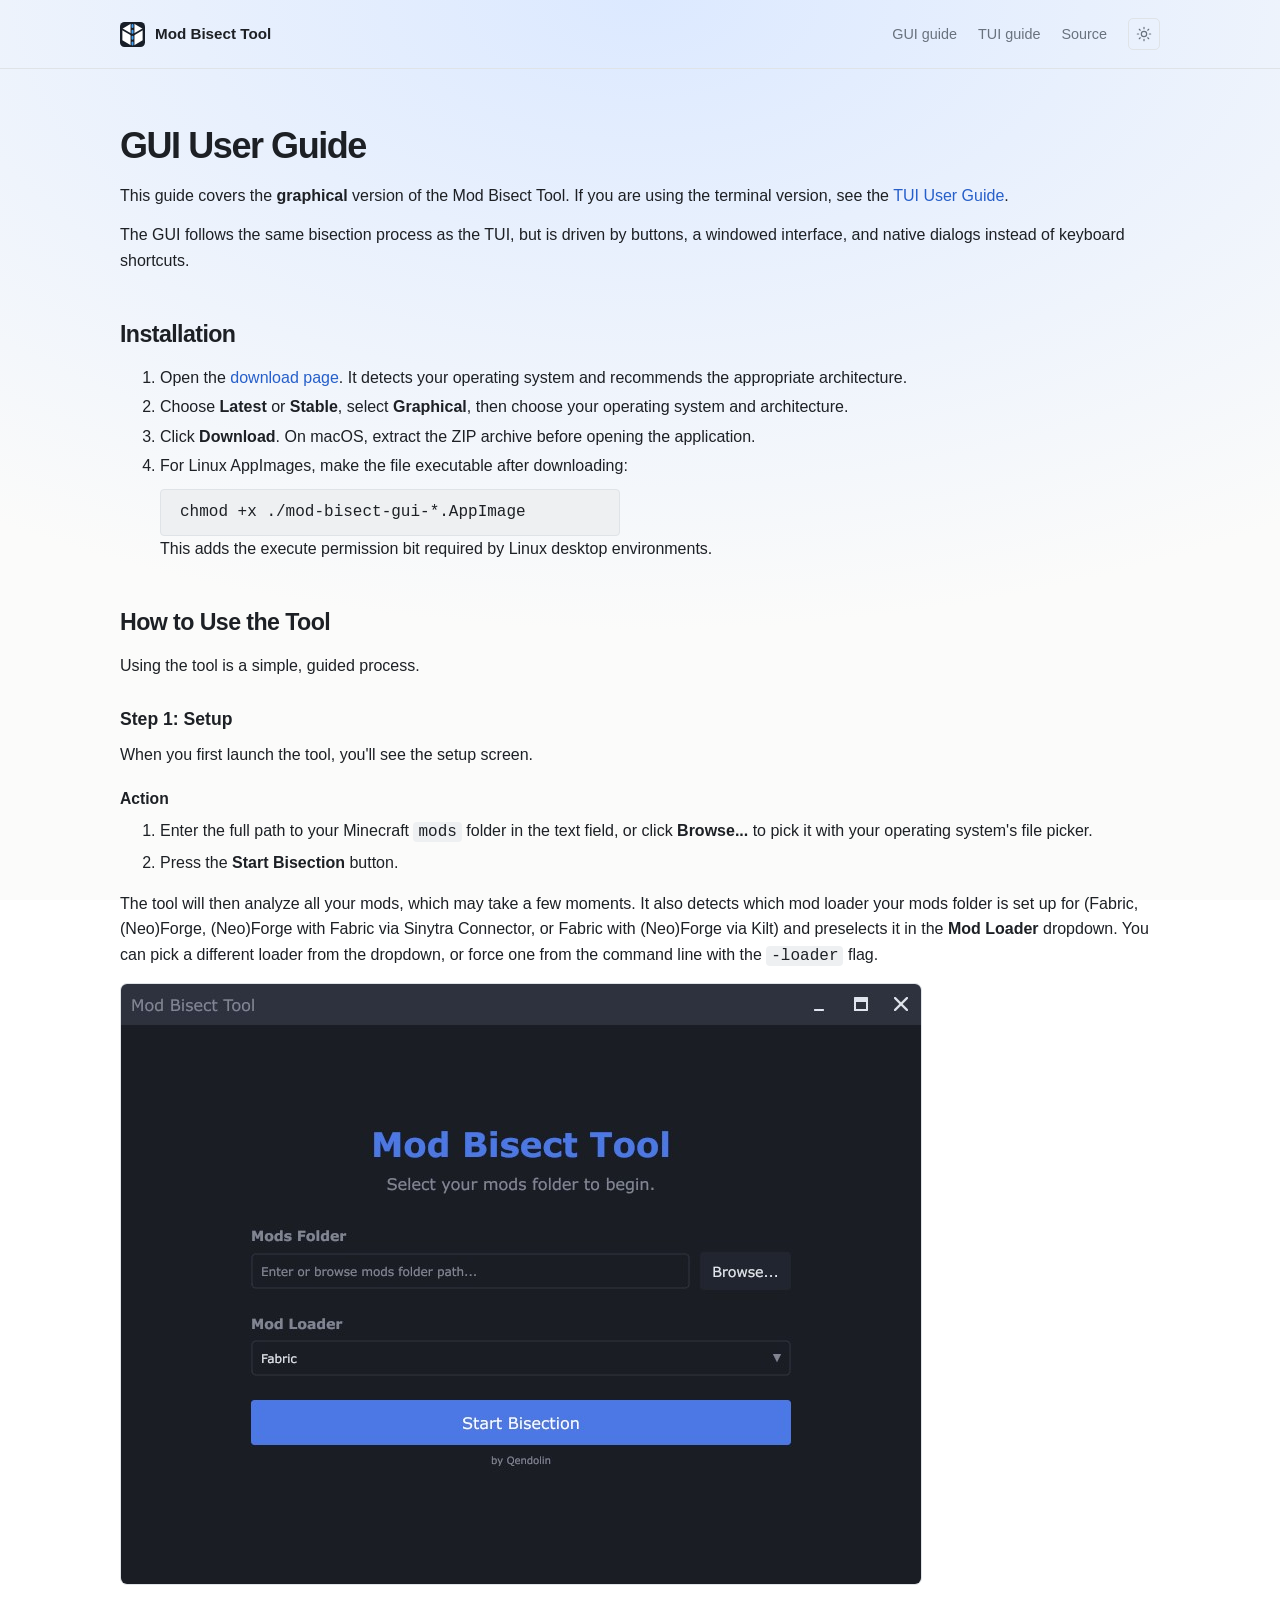
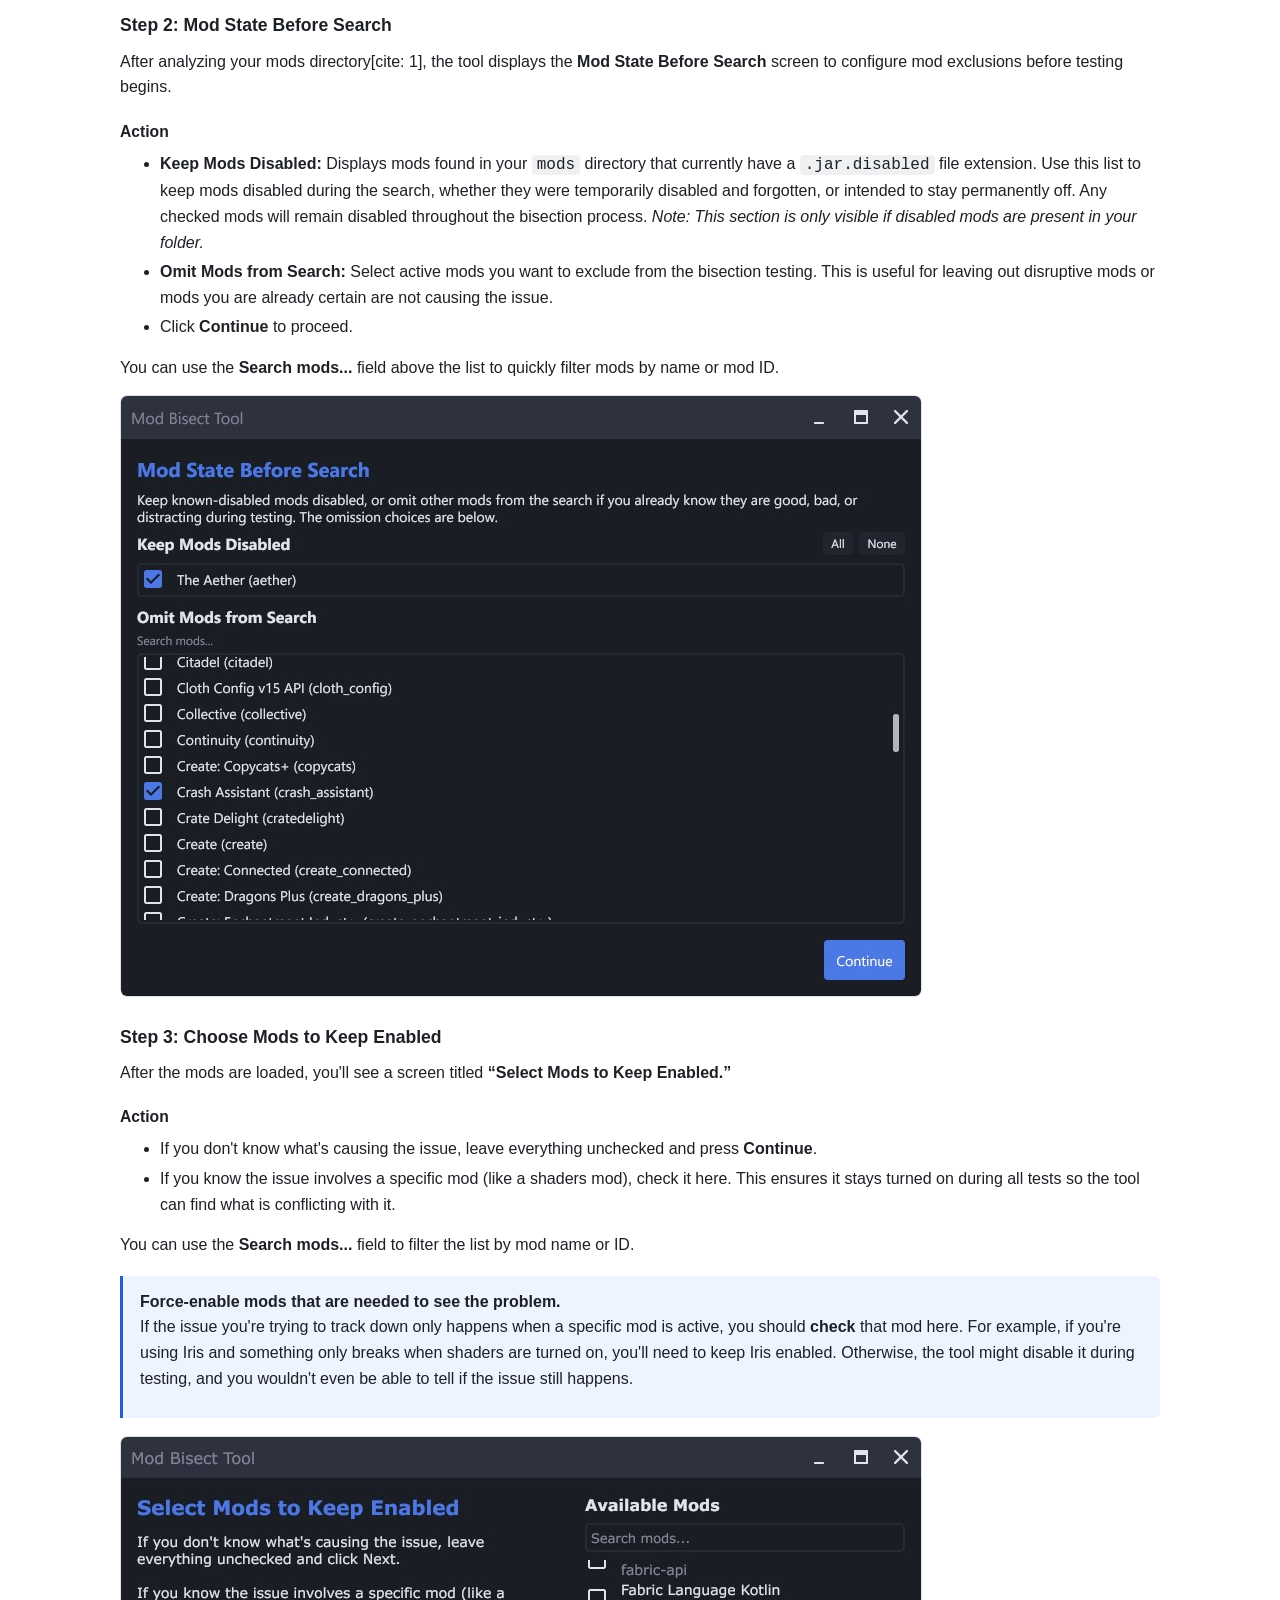
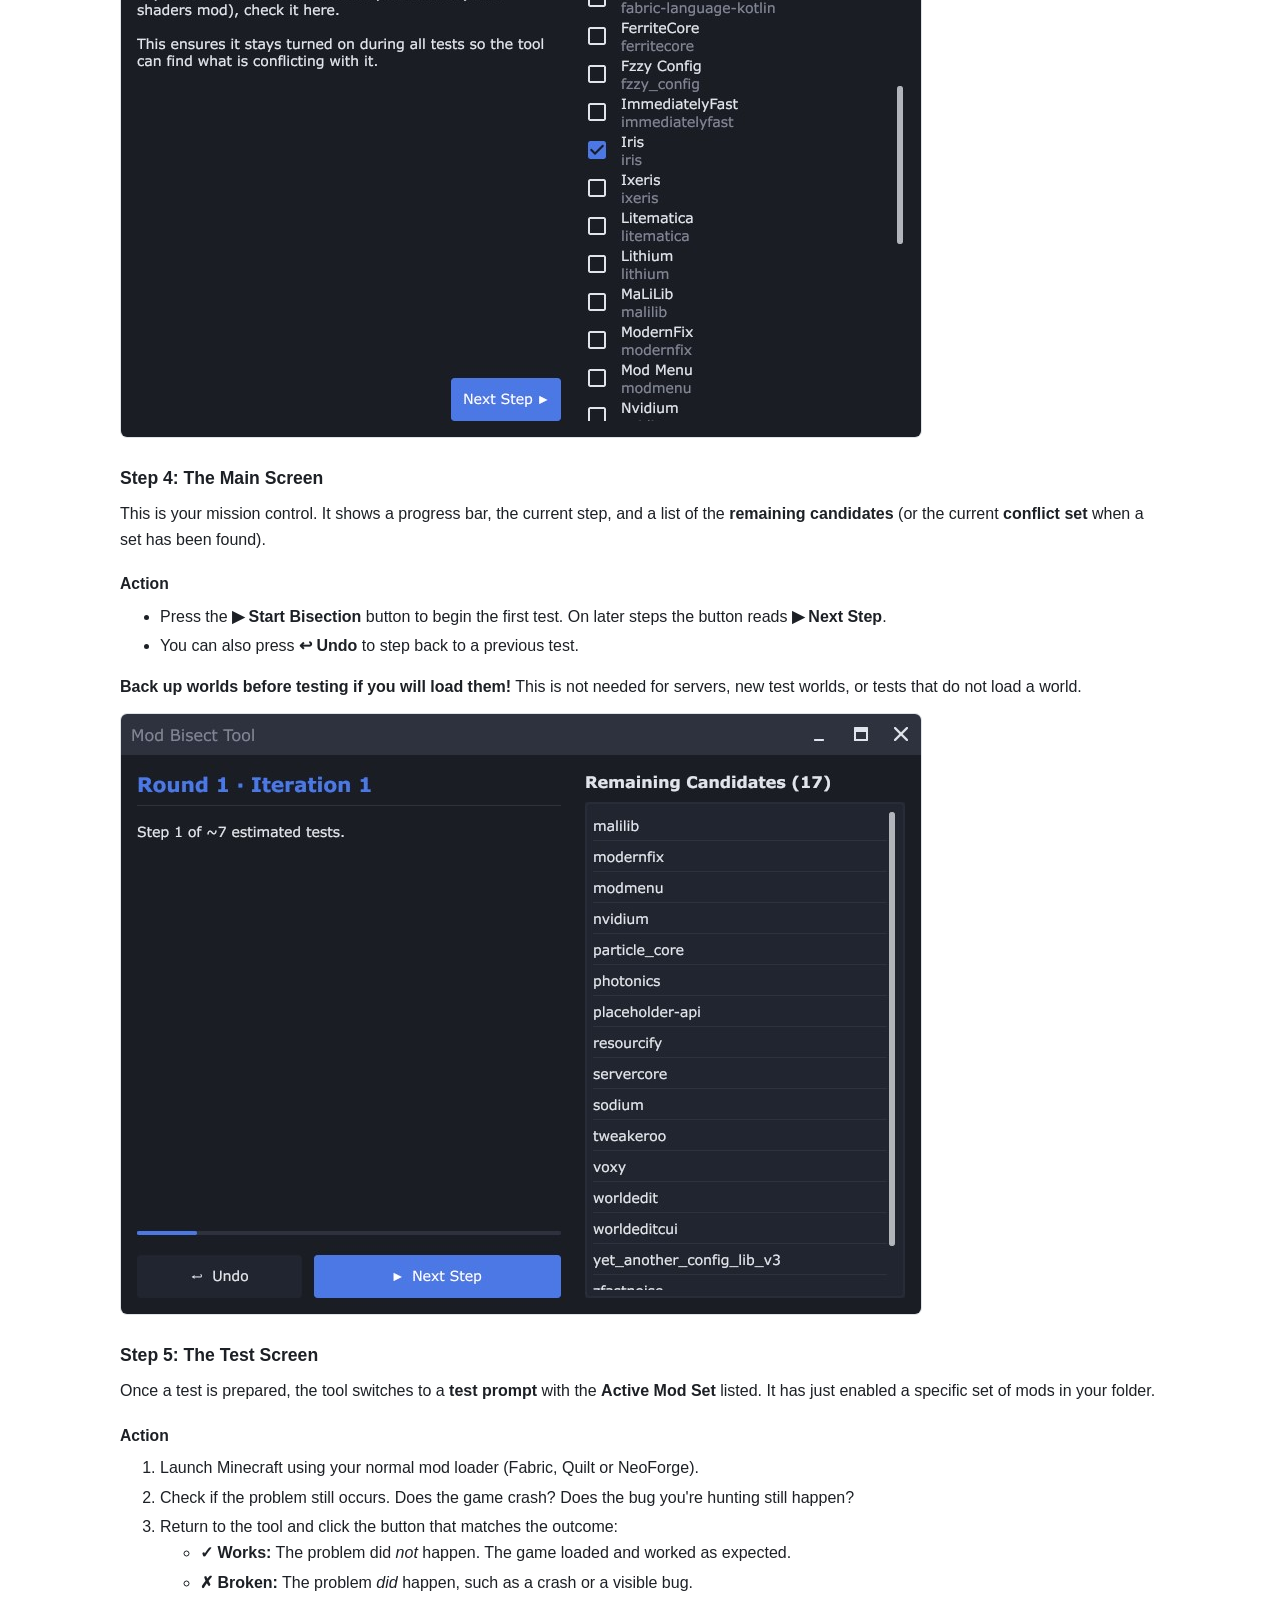
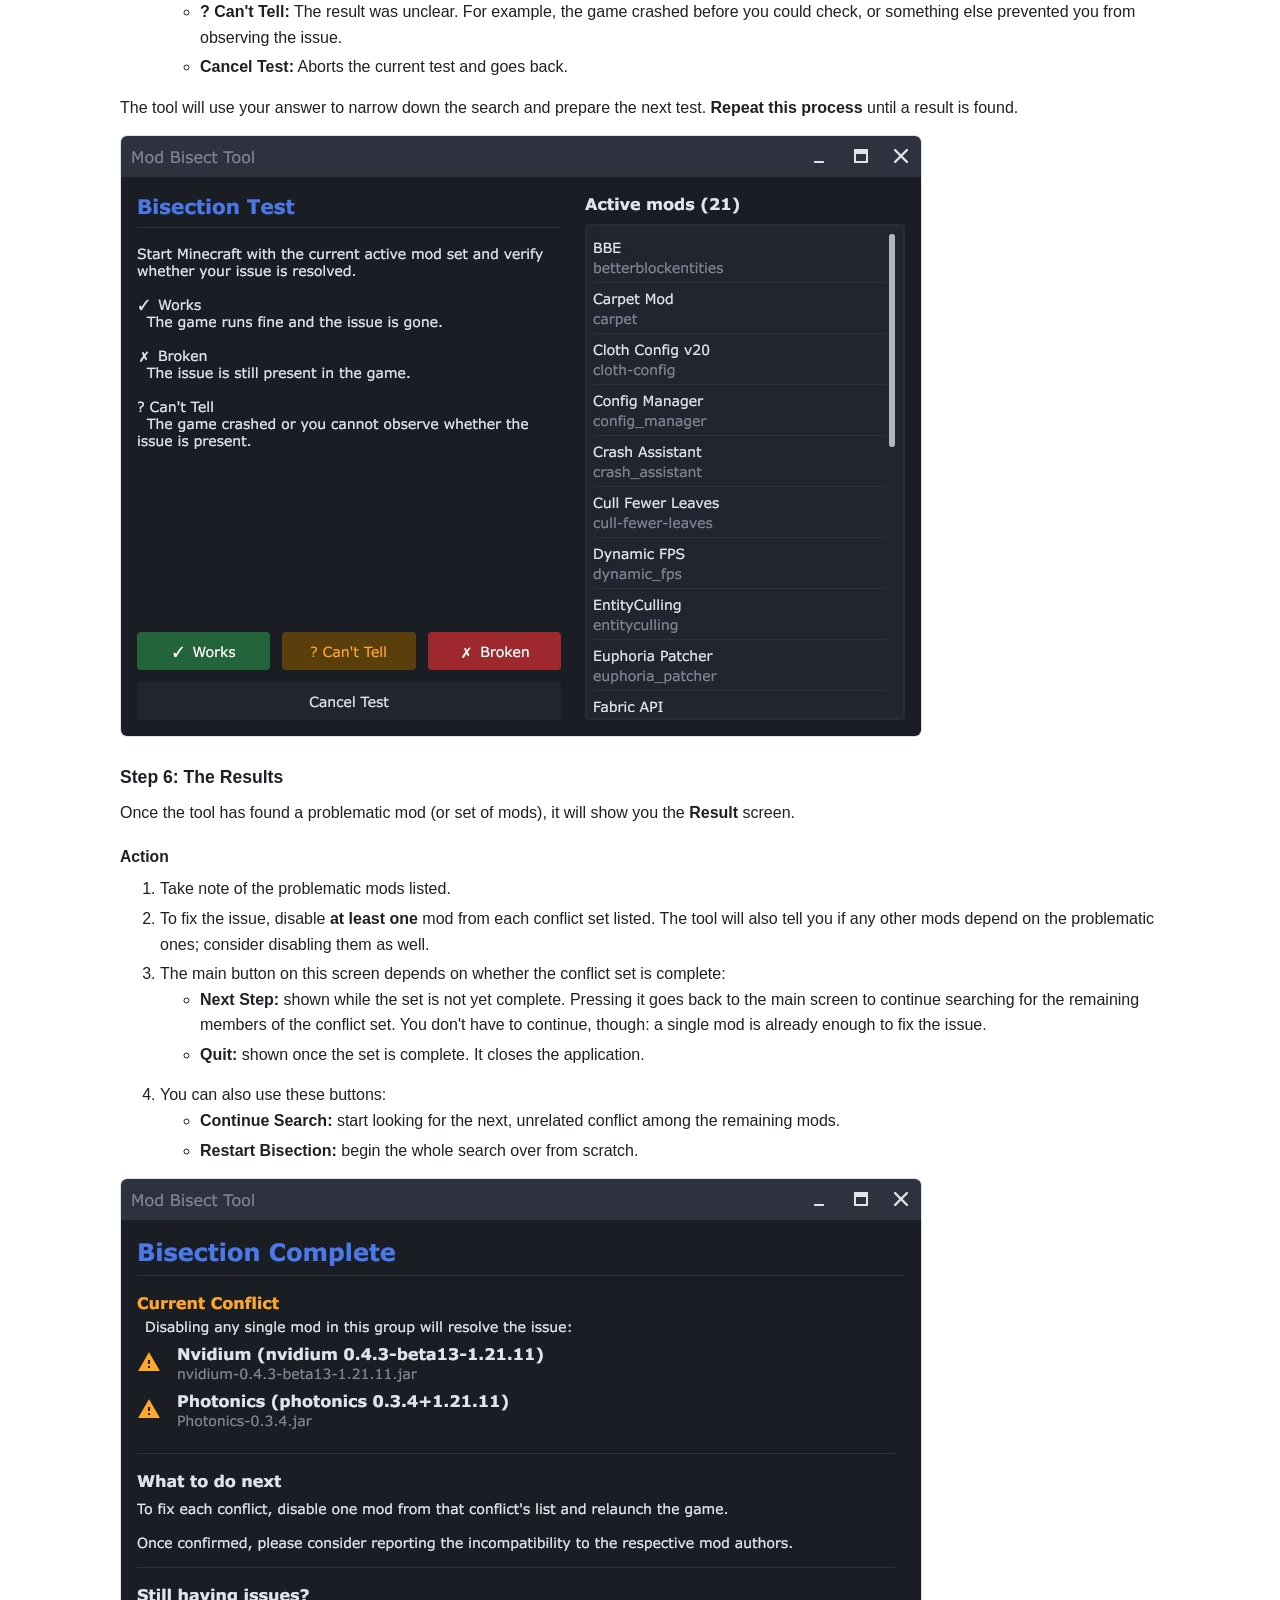
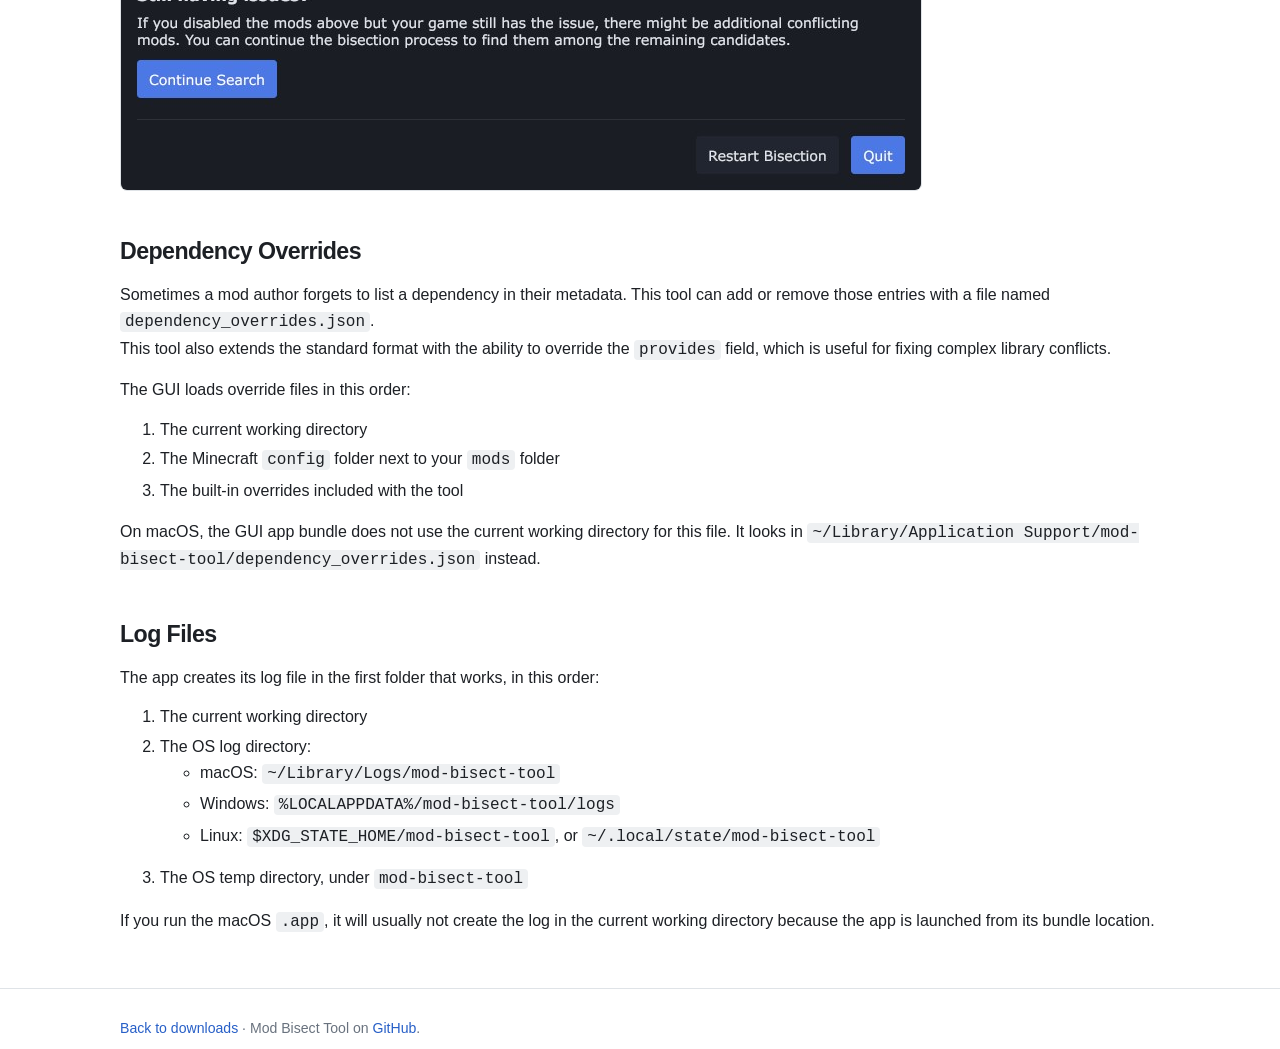
==== commit e5f274a7: "add dependency-overrides and no-log-file cli options" ====
--- a/www/GUI-User-Guide.html
+++ b/www/GUI-User-Guide.html
@@ -355,7 +355,7 @@
         <p>
           Sometimes a mod author forgets to list a dependency in their metadata.
           This tool can add or remove those entries with a file named
-          <code>fabric_loader_dependencies.json</code>.<br />
+          <code>dependency_overrides.json</code>.<br />
           This tool also extends the standard format with the ability to
           override the
           <code>provides</code> field, which is useful for fixing complex
@@ -377,7 +377,7 @@
           directory for this file. It looks in
           <code
             >~/Library/Application
-            Support/mod-bisect-tool/fabric_loader_dependencies.json</code
+            Support/mod-bisect-tool/dependency_overrides.json</code
           >
           instead.
         </p>
